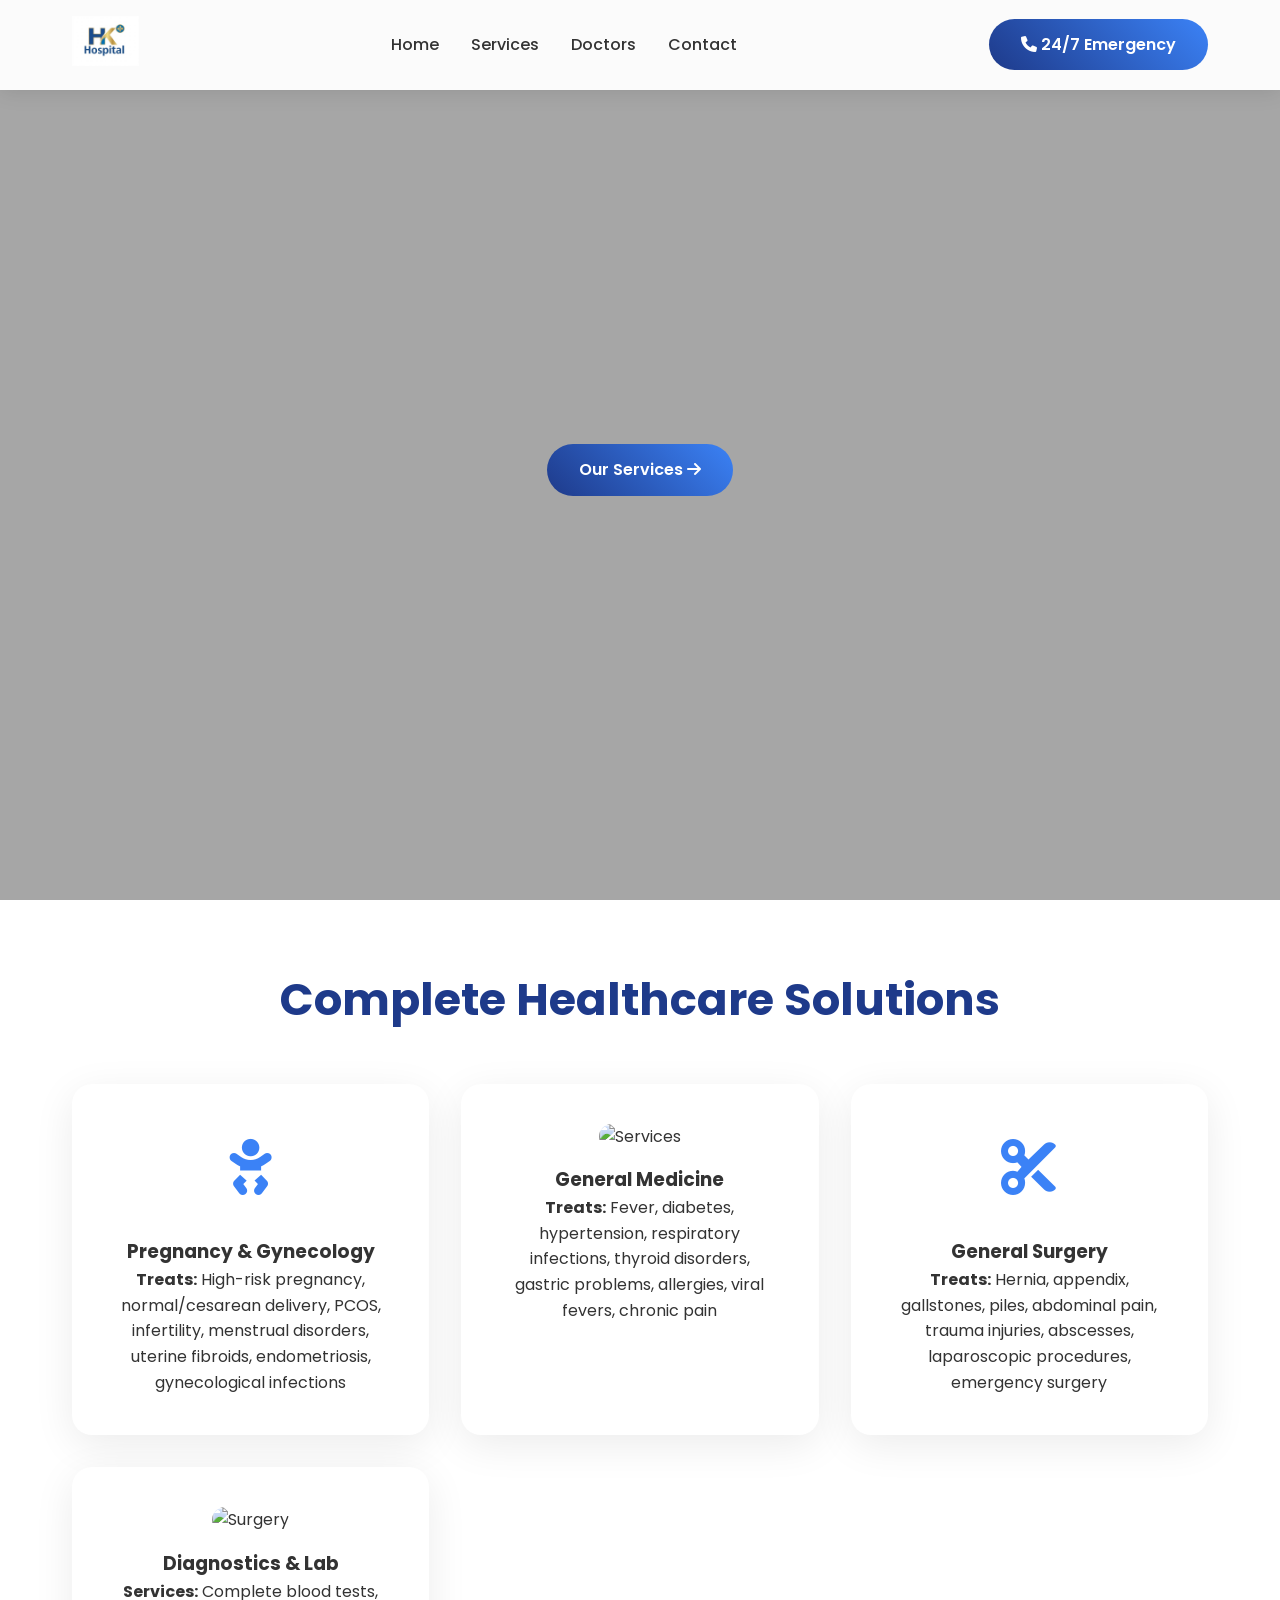
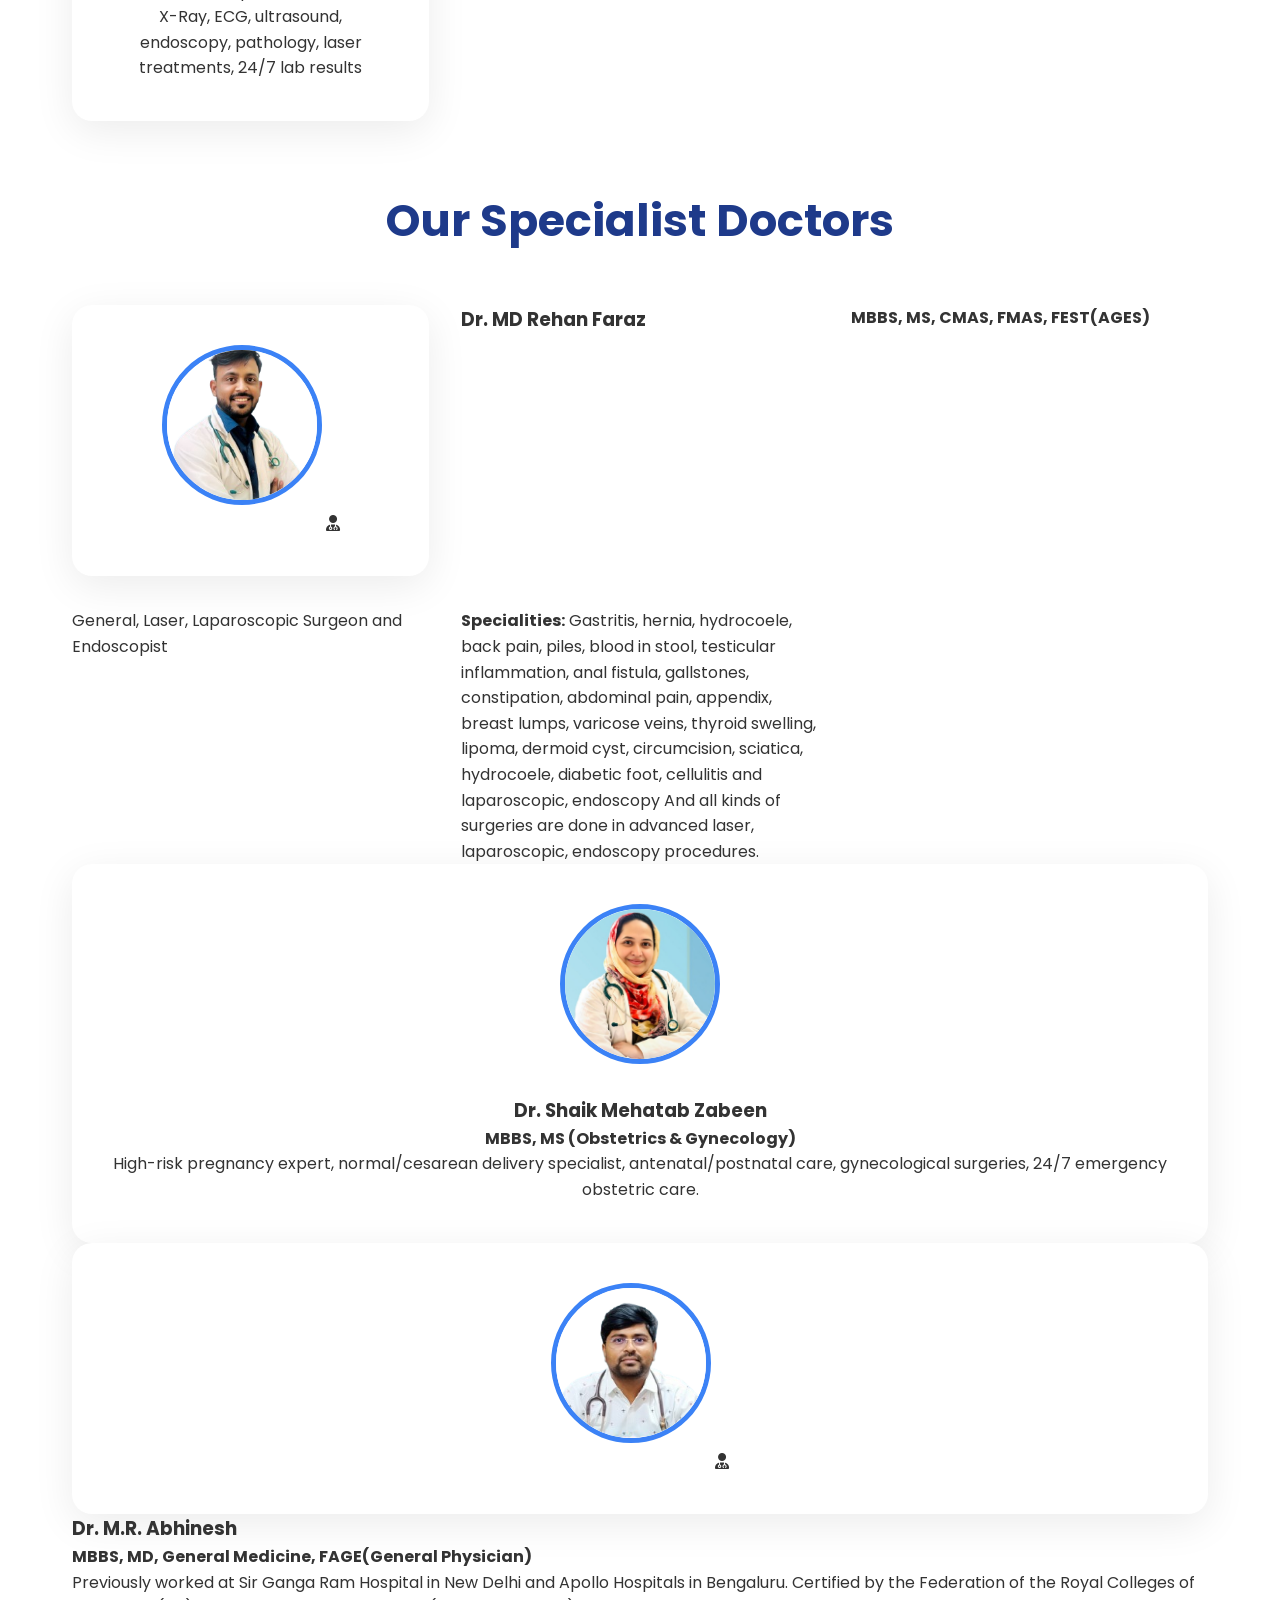
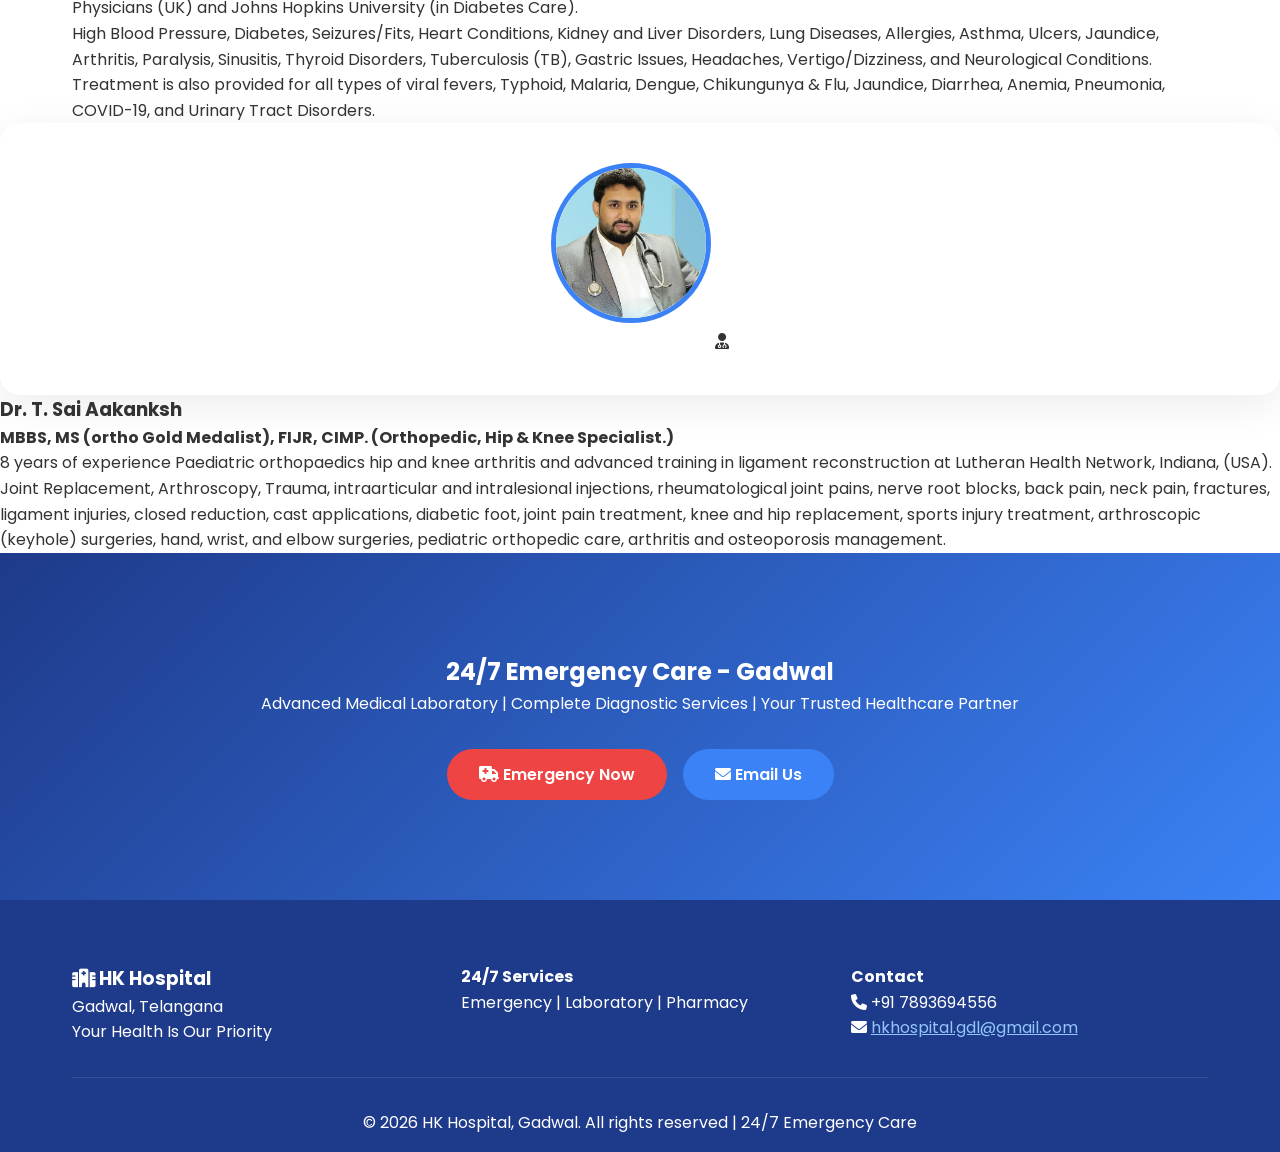
==== index.html @ 9d5db893 "Update index.html" ====
<!DOCTYPE html>
<html lang="en">
<head>
    <meta charset="UTF-8">
    <meta name="viewport" content="width=device-width, initial-scale=1.0">
    <title>HK Hospital - Gadwal | Your Health Is Our Priority</title>
    <link href="https://fonts.googleapis.com/css2?family=Poppins:wght@300;400;600;700&display=swap" rel="stylesheet">
    <link rel="stylesheet" href="https://cdnjs.cloudflare.com/ajax/libs/font-awesome/6.0.0/css/all.min.css">
    <style>
        * { margin: 0; padding: 0; box-sizing: border-box; }
        body { font-family: 'Poppins', sans-serif; line-height: 1.6; color: #333; overflow-x: hidden; }
        /* [Previous styles remain same - header, hero, services, etc.] */
        header { background: rgba(255,255,255,0.95); backdrop-filter: blur(10px); position: fixed; width: 100%; top: 0; z-index: 1000; box-shadow: 0 2px 20px rgba(0,0,0,0.1); }
        nav { max-width: 1200px; margin: 0 auto; padding: 1rem 2rem; display: flex; justify-content: space-between; align-items: center; }
        .logo img { height: 50px; }
        .nav-links { display: flex; list-style: none; gap: 2rem; }
        .nav-links a { text-decoration: none; color: #333; font-weight: 500; transition: color 0.3s; }
        .nav-links a:hover { color: #1e3a8a; }
        .cta-btn { background: linear-gradient(45deg, #1e3a8a, #3b82f6); color: white; padding: 0.8rem 2rem; border-radius: 50px; text-decoration: none; font-weight: 600; transition: all 0.3s; display: inline-block; }
        .cta-btn:hover { transform: translateY(-2px); box-shadow: 0 10px 30px rgba(30,58,138,0.4); }
        .hero {
    position: relative;
    min-height: 100vh;
    display: flex;
    align-items: center;
    justify-content: center;
    text-align: center;
    color: white;
    overflow: hidden;
    padding: 100px 20px 60px;
}
        .hero-video {
    position: absolute;
    inset: 0;
    width: 100%;
    height: 100%;
    object-fit: cover;
    z-index: 1;
}

.hero-overlay {
    position: absolute;
    inset: 0;
    background: rgba(0, 0, 0, 0.35);
    z-index: 2;
}

.hero-content {
    position: relative;
    z-index: 3;
}

        .hero-content h1 { font-size: clamp(3rem, 8vw, 5rem); font-weight: 700; margin-bottom: 1rem; }
        .hero-content p { font-size: clamp(1.1rem, 3vw, 1.6rem); margin-bottom: 2rem; max-width: 700px; }
        .container { max-width: 1200px; margin: 0 auto; padding: 0 2rem; }
        .section-title { text-align: center; font-size: 2.8rem; color: #1e3a8a; margin: 4rem 0 3rem; }
        .services-grid, .doctors-grid { display: grid; grid-template-columns: repeat(auto-fit, minmax(300px, 1fr)); gap: 2rem; }
        .service-card, .doctor-card { background: white; padding: 2.5rem; border-radius: 20px; box-shadow: 0 10px 40px rgba(0,0,0,0.08); transition: all 0.3s; text-align: center; }
        .service-card:hover, .doctor-card:hover { transform: translateY(-10px); box-shadow: 0 25px 60px rgba(0,0,0,0.15); }
        .service-icon { font-size: 3.5rem; color: #3b82f6; margin-bottom: 1.5rem; }
        .doctor-img { width: 160px; height: 160px; border-radius: 50%; object-fit: cover; margin: 0 auto 1.5rem; border: 5px solid #3b82f6; }
        .cta { background: linear-gradient(135deg, #1e3a8a, #3b82f6); color: white; padding: 100px 0; text-align: center; }
        footer { background: #1e3a8a; color: white; padding: 4rem 0 1rem; }
        .footer-grid { display: grid; grid-template-columns: repeat(auto-fit, minmax(250px, 1fr)); gap: 2rem; margin-bottom: 2rem; }
        @media (max-width: 768px) {     .nav-links {         display: none;     }      .hero {         min-height: 760px;         background-size: 100% auto;         background-position: top center;         align-items: flex-start;         padding: 70px 16px 40px;     }      .hero-content {         margin-top: 280px;     }      .hero-content h1 {         font-size: 2.2rem;         line-height: 1.15;         margin-bottom: 14px;     }      .hero-content p {         font-size: 0.95rem;         line-height: 1.6;         margin-bottom: 24px;     } }
    </style>
</head>
<body>
    <!-- Header -->
    <header>
        <nav>
            <div class="logo">
                <img src="hero-logo.jpg" alt="HK Hospital">
            </div>
            <ul class="nav-links">
                <li><a href="#home">Home</a></li>
                <li><a href="#services">Services</a></li>
                <li><a href="#doctors">Doctors</a></li>
                <li><a href="#contact">Contact</a></li>
            </ul>
            <a href="tel:+918886666888" class="cta-btn"><i class="fas fa-phone"></i> 24/7 Emergency</a>
        </nav>
    </header>

    <!-- Hero -->
<section id="home" class="hero">
    <video class="hero-video" autoplay muted loop playsinline id="heroVideo">
        <source src="hero-video.mp4" type="video/mp4">
    </video>

    <div class="hero-overlay"></div>

    <div class="hero-content">
        <a href="#services" class="cta-btn">Our Services <i class="fas fa-arrow-right"></i></a>
    </div>
</section>


    <!-- Services -->
    <section id="services" class="services">
        <div class="container">
            <h2 class="section-title">Complete Healthcare Solutions</h2>
            <div class="services-grid">
                <div class="service-card">
                    <div class="service-icon"><i class="fas fa-baby"></i></div>
                    <h3>Pregnancy & Gynecology</h3>
                    <p><strong>Treats:</strong> High-risk pregnancy, normal/cesarean delivery, PCOS, infertility, menstrual disorders, uterine fibroids, endometriosis, gynecological infections</p>
                </div>
                <div class="service-card">
                    <img src="HK-services.jpg" alt="Services" style="width:100%;height:200px;object-fit:cover;border-radius:15px;margin-bottom:1rem;">
                    <h3>General Medicine</h3>
                    <p><strong>Treats:</strong> Fever, diabetes, hypertension, respiratory infections, thyroid disorders, gastric problems, allergies, viral fevers, chronic pain</p>
                </div>
                <div class="service-card">
                    <div class="service-icon"><i class="fas fa-cut"></i></div>
                    <h3>General Surgery</h3>
                    <p><strong>Treats:</strong> Hernia, appendix, gallstones, piles, abdominal pain, trauma injuries, abscesses, laparoscopic procedures, emergency surgery</p>
                </div>
                <div class="service-card">
                    <img src="Hk-hospital-surgery.jpg" alt="Surgery" style="width:100%;height:200px;object-fit:cover;border-radius:15px;margin-bottom:1rem;">
                    <h3>Diagnostics & Lab</h3>
                    <p><strong>Services:</strong> Complete blood tests, X-Ray, ECG, ultrasound, endoscopy, pathology, laser treatments, 24/7 lab results</p>
                </div>
            </div>
        </div>
    </section>

    <!-- Doctors - FIXED 4 DOCTORS -->
    <section id="doctors" class="doctors">
        <div class="container">
            <h2 class="section-title">Our Specialist Doctors</h2>
            <div class="doctors-grid">
                <div class="doctor-card">
                    <img src="hero-rehan.jpg" alt="Dr. M.D. Rehan Faraz" class="doctor-img">
                        <i class="fas fa-user-md"></i>
                    </div>
                    <h3>Dr. MD Rehan Faraz</h3>
                    <p><strong>MBBS, MS, CMAS, FMAS, FEST(AGES)</strong></p>
                    <p>General, Laser, Laparoscopic Surgeon and Endoscopist</p>
                    <p><strong>Specialities:</strong> Gastritis, hernia, hydrocoele, back pain, piles, blood in stool, testicular inflammation, anal fistula, gallstones, constipation, abdominal pain, appendix, breast lumps, varicose veins, thyroid swelling, lipoma, dermoid cyst, circumcision, sciatica, hydrocoele, diabetic foot, cellulitis and laparoscopic, endoscopy And all kinds of surgeries are done in advanced laser, laparoscopic, endoscopy procedures.</p>
                </div>
                <div class="doctor-card">
                    <img src="hero-mahe.jpg" alt="Dr. Shaik Mehatab Zabeen" class="doctor-img">
                    <h3>Dr. Shaik Mehatab Zabeen</h3>
                    <p><strong>MBBS, MS (Obstetrics & Gynecology)</strong></p>
                    <p>High-risk pregnancy expert, normal/cesarean delivery specialist, antenatal/postnatal care, gynecological surgeries, 24/7 emergency obstetric care.</p>
                </div>
                <div class="doctor-card">
                    <img src="hero-abhi.jpg" alt="Dr. M.R. Abhinesh" class="doctor-img">
                        <i class="fas fa-user-md"></i>
                    </div>
                    <h3>Dr. M.R. Abhinesh</h3>
                    <p><strong>MBBS, MD, General Medicine, FAGE(General Physician)</strong></p>
                    <p>Previously worked at Sir Ganga Ram Hospital in New Delhi and Apollo Hospitals in Bengaluru. Certified by the Federation of the Royal Colleges of Physicians (UK) and Johns Hopkins University (in Diabetes Care).</p>
                    <p>High Blood Pressure, Diabetes, Seizures/Fits, Heart Conditions, Kidney and Liver Disorders, Lung Diseases, Allergies, Asthma, Ulcers, Jaundice, Arthritis, Paralysis, Sinusitis, Thyroid Disorders, Tuberculosis (TB), Gastric Issues, Headaches, Vertigo/Dizziness, and Neurological Conditions. Treatment is also provided for all types of viral fevers, Typhoid, Malaria, Dengue, Chikungunya & Flu, Jaundice, Diarrhea, Anemia, Pneumonia, COVID-19, and Urinary Tract Disorders.</p>
                </div>
                <div class="doctor-card">
                    <img src="hero-4thdoc.jpg" alt="Dr. T. Sai Aakanksh" class="doctor-img">
                        <i class="fas fa-user-md"></i>
                    </div>
                    <h3>Dr. T. Sai Aakanksh</h3>
                    <p><strong>MBBS, MS (ortho Gold Medalist), FIJR, CIMP. (Orthopedic, Hip & Knee Specialist.)</strong></p>
                    <p>8 years of experience Paediatric orthopaedics hip and knee arthritis and advanced training in ligament reconstruction at Lutheran Health Network, Indiana, (USA).</p>
                    <p>Joint Replacement, Arthroscopy, Trauma, intraarticular and intralesional injections, rheumatological joint pains, nerve root blocks, back pain, neck pain, fractures, ligament injuries, closed reduction, cast applications, diabetic foot, joint pain treatment, knee and hip replacement, sports injury treatment, arthroscopic (keyhole) surgeries, hand, wrist, and elbow surgeries, pediatric orthopedic care, arthritis and osteoporosis management.</p>
                </div>
            </div>
        </div>
    </section>

    <!-- CTA -->
    <section class="cta">
        <div class="container">
            <h2>24/7 Emergency Care - Gadwal</h2>
            <p>Advanced Medical Laboratory | Complete Diagnostic Services | Your Trusted Healthcare Partner</p>
            <div style="display:flex;gap:1rem;justify-content:center;flex-wrap:wrap;margin-top:2rem;">
                <a href="tel:+917893694556" class="cta-btn" style="background:#ef4444;"><i class="fas fa-ambulance"></i> Emergency Now</a>
                <a href="mailto:hkhospital.gdl@gmail.com" class="cta-btn" style="background:#3b82f6;"><i class="fas fa-envelope"></i> Email Us</a>
            </div>
        </section>

    <!-- Footer -->
    <footer>
        <div class="container">
            <div class="footer-grid">
                <div>
                    <h3><i class="fas fa-hospital"></i> HK Hospital</h3>
                    <p>Gadwal, Telangana<br>Your Health Is Our Priority</p>
                </div>
                <div>
                    <h4>24/7 Services</h4>
                    <p>Emergency | Laboratory | Pharmacy </p>
                </div>
                <div>
                    <h4>Contact</h4>
                    <p><i class="fas fa-phone"></i> +91 7893694556<br>
                    <i class="fas fa-envelope"></i> <a href="mailto:hkhospital.gdl@gmail.com" style="color:#93c5fd;">hkhospital.gdl@gmail.com</a></p>
                </div>
            </div>
            <div style="text-align:center;padding-top:2rem;border-top:1px solid rgba(255,255,255,0.1);">
                <p>&copy; 2026 HK Hospital, Gadwal. All rights reserved | 24/7 Emergency Care</p>
            </div>
        </div>
    </footer>
    
    <script>
    const heroVideo = document.getElementById('heroVideo');
    if (heroVideo) {
        heroVideo.playbackRate = 0.75;
    }
 </script>
    
    <script>
        document.querySelectorAll('a[href^="#"]').forEach(anchor => {
            anchor.addEventListener('click', function (e) {
                e.preventDefault();
                document.querySelector(this.getAttribute('href')).scrollIntoView({ behavior: 'smooth' });
            });
        });
    </script>
</body>
</html>
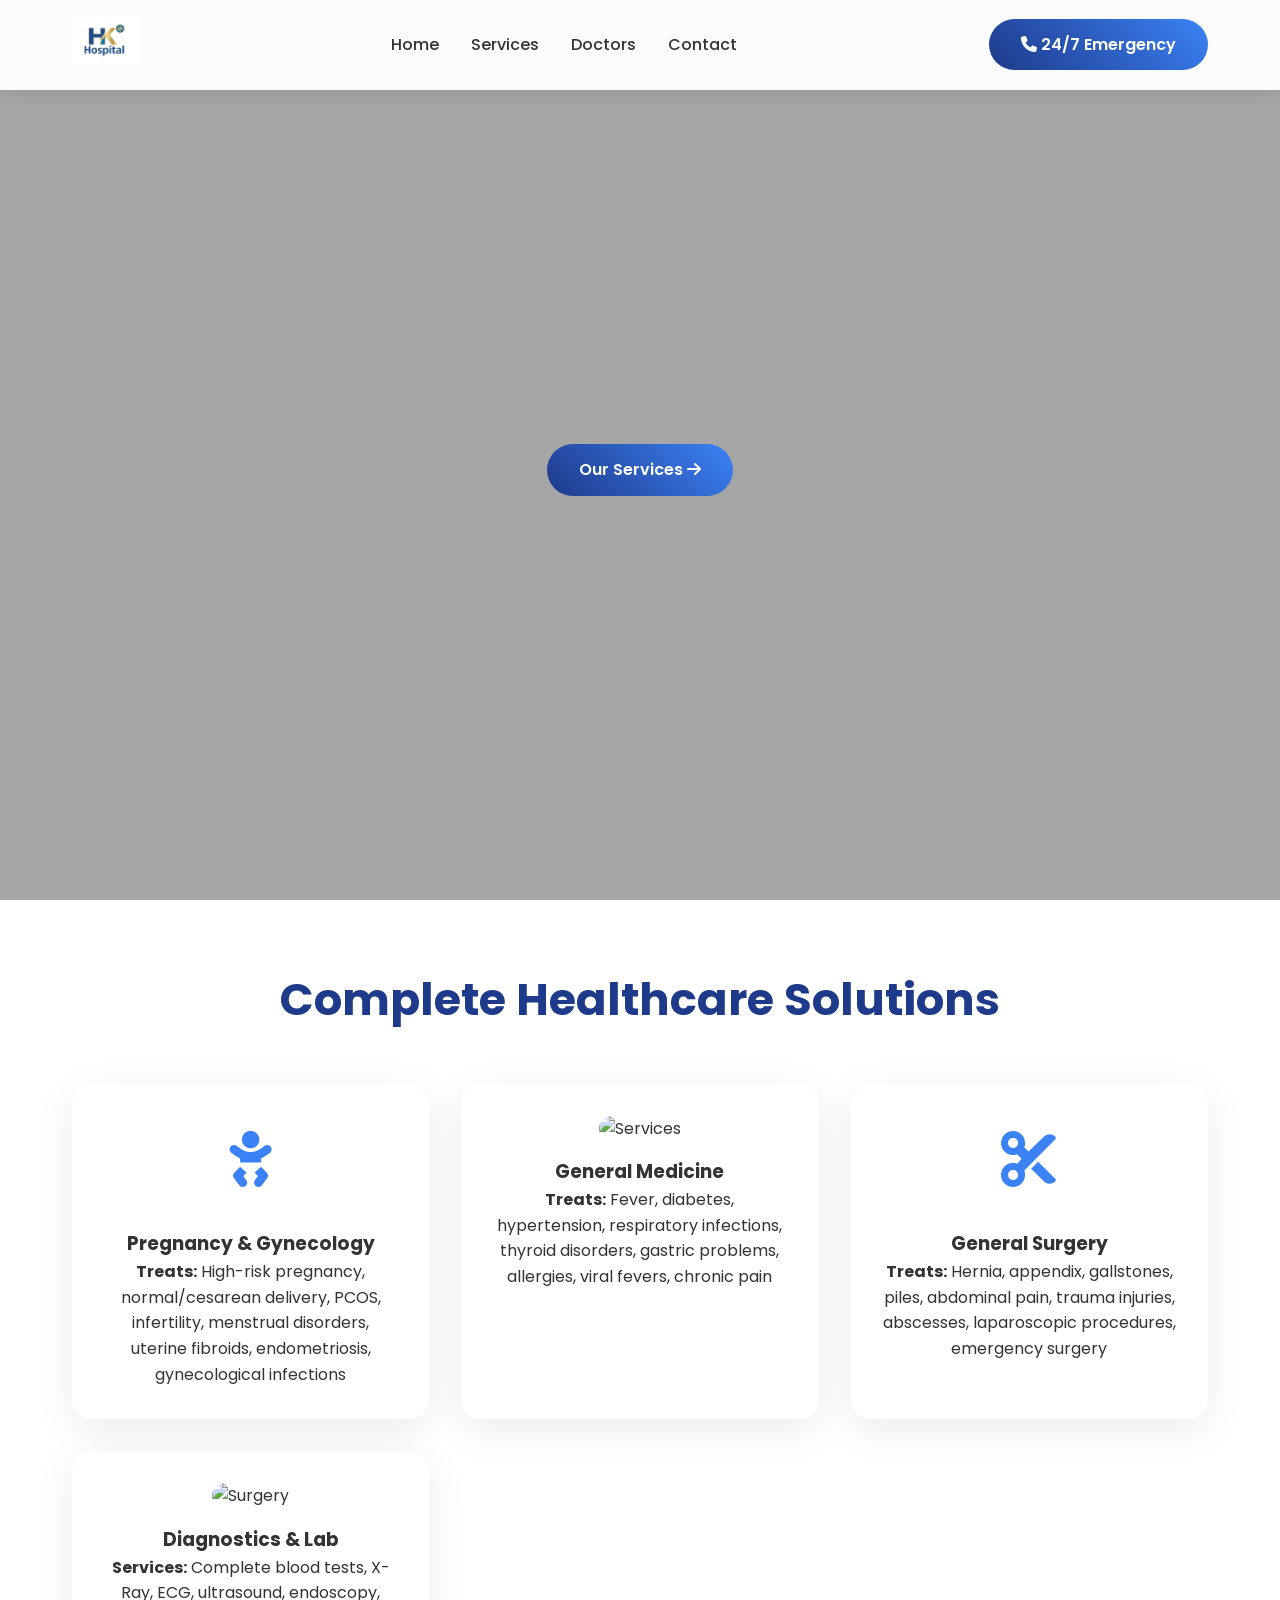
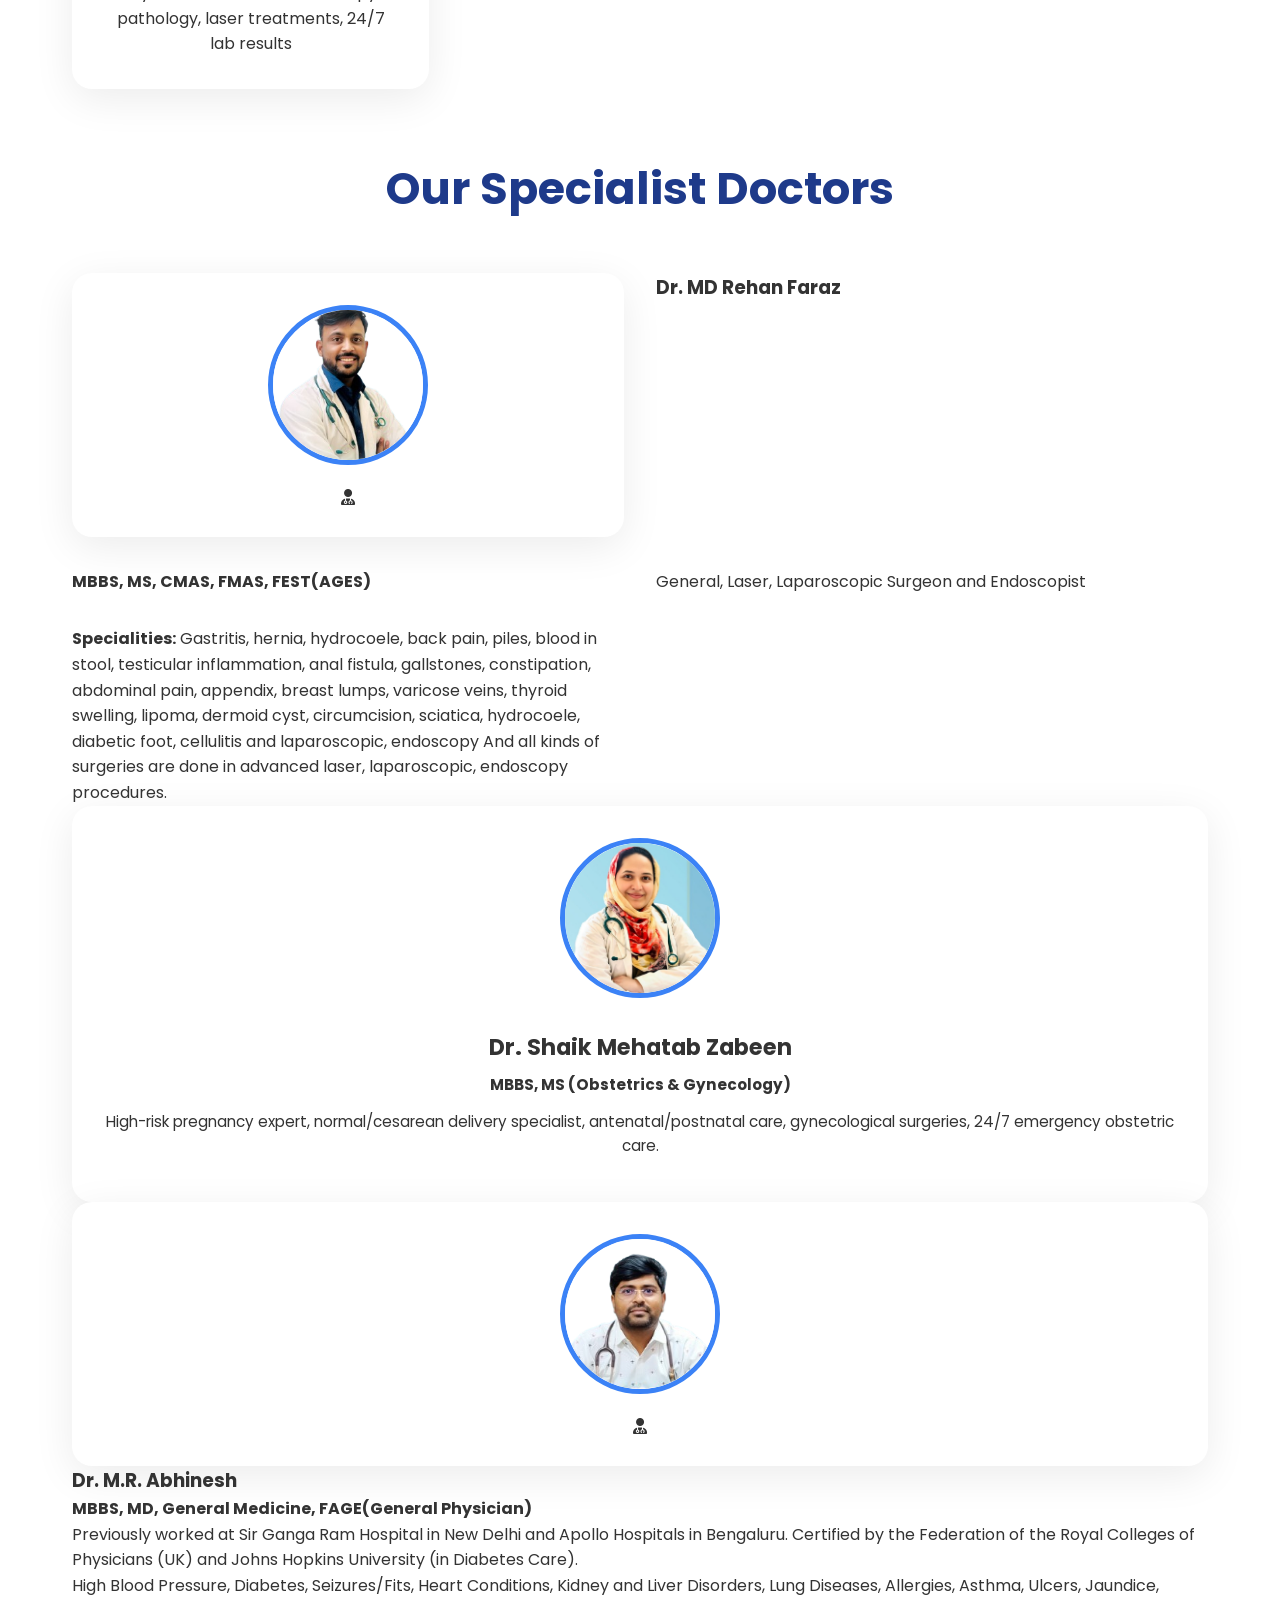
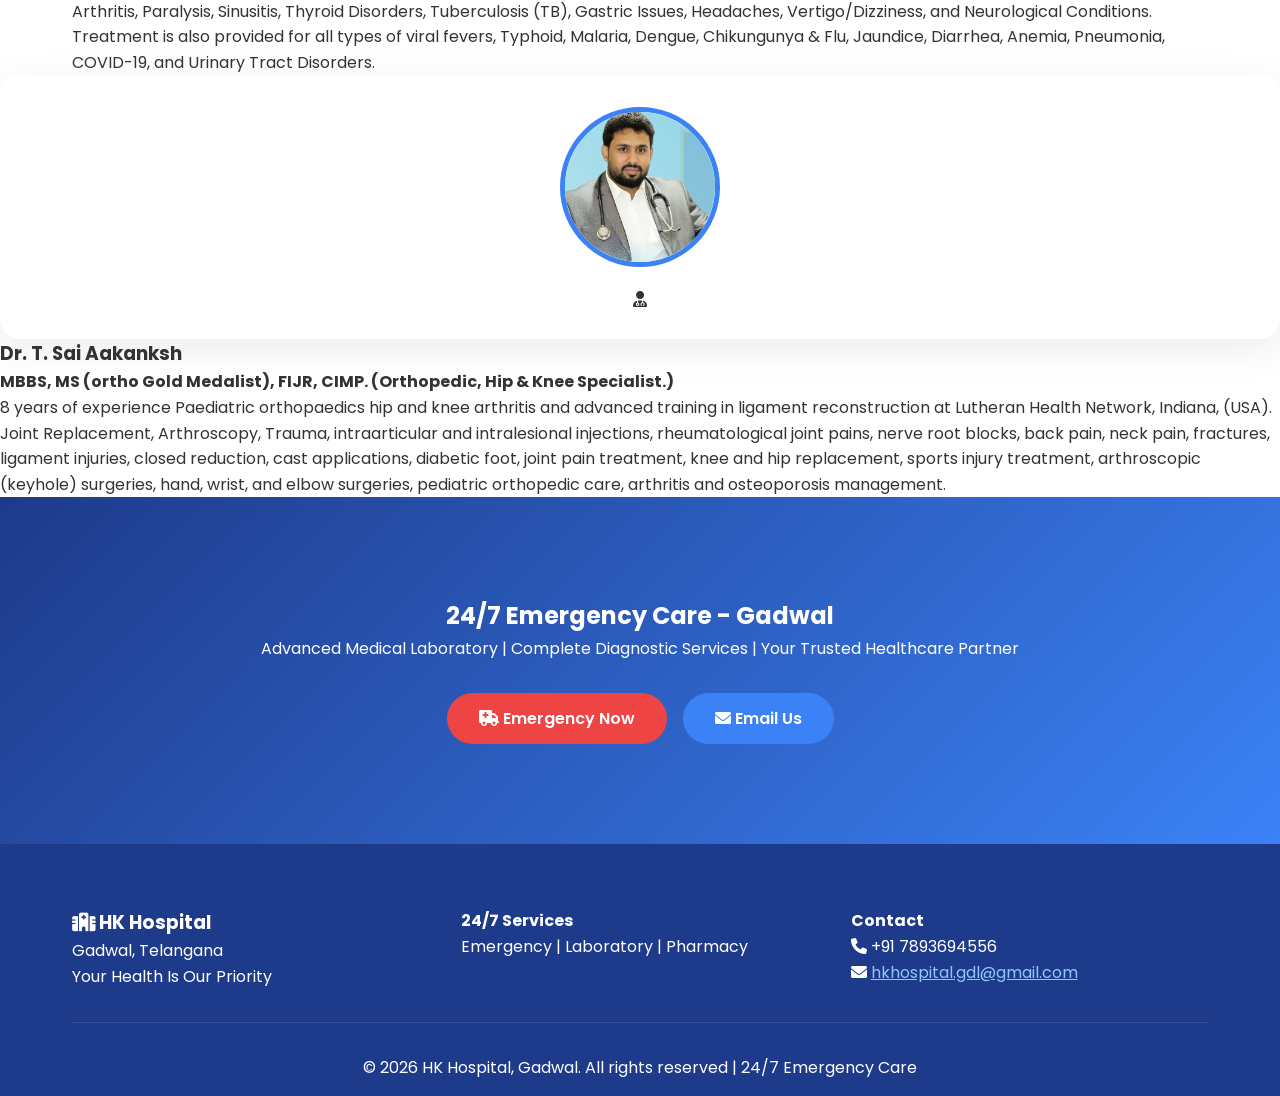
==== commit 0c08aa79: "Update index.html" ====
--- a/index.html
+++ b/index.html
@@ -54,15 +54,76 @@
         .hero-content p { font-size: clamp(1.1rem, 3vw, 1.6rem); margin-bottom: 2rem; max-width: 700px; }
         .container { max-width: 1200px; margin: 0 auto; padding: 0 2rem; }
         .section-title { text-align: center; font-size: 2.8rem; color: #1e3a8a; margin: 4rem 0 3rem; }
-        .services-grid, .doctors-grid { display: grid; grid-template-columns: repeat(auto-fit, minmax(300px, 1fr)); gap: 2rem; }
-        .service-card, .doctor-card { background: white; padding: 2.5rem; border-radius: 20px; box-shadow: 0 10px 40px rgba(0,0,0,0.08); transition: all 0.3s; text-align: center; }
+        .services-grid {
+    display: grid;
+    grid-template-columns: repeat(auto-fit, minmax(300px, 1fr));
+    gap: 2rem;
+}
+
+.doctors-grid {
+    display: grid;
+    grid-template-columns: repeat(2, minmax(280px, 1fr));
+    gap: 2rem;
+    align-items: stretch;
+}
+        .service-card, .doctor-card {     background: white;     padding: 2rem;     border-radius: 20px;     box-shadow: 0 10px 40px rgba(0,0,0,0.08);     transition: all 0.3s;     text-align: center; }  .doctor-card {     display: flex;     flex-direction: column;     justify-content: flex-start;     align-items: center; }  .doctor-card h3 {     margin-top: 0.5rem;     margin-bottom: 0.5rem;     font-size: 1.4rem; }  .doctor-card p {     width: 100%;     text-align: center;     font-size: 0.95rem;     line-height: 1.6;     margin-bottom: 0.75rem;     word-break: break-word; }
         .service-card:hover, .doctor-card:hover { transform: translateY(-10px); box-shadow: 0 25px 60px rgba(0,0,0,0.15); }
         .service-icon { font-size: 3.5rem; color: #3b82f6; margin-bottom: 1.5rem; }
         .doctor-img { width: 160px; height: 160px; border-radius: 50%; object-fit: cover; margin: 0 auto 1.5rem; border: 5px solid #3b82f6; }
         .cta { background: linear-gradient(135deg, #1e3a8a, #3b82f6); color: white; padding: 100px 0; text-align: center; }
         footer { background: #1e3a8a; color: white; padding: 4rem 0 1rem; }
         .footer-grid { display: grid; grid-template-columns: repeat(auto-fit, minmax(250px, 1fr)); gap: 2rem; margin-bottom: 2rem; }
-        @media (max-width: 768px) {     .nav-links {         display: none;     }      .hero {         min-height: 760px;         background-size: 100% auto;         background-position: top center;         align-items: flex-start;         padding: 70px 16px 40px;     }      .hero-content {         margin-top: 280px;     }      .hero-content h1 {         font-size: 2.2rem;         line-height: 1.15;         margin-bottom: 14px;     }      .hero-content p {         font-size: 0.95rem;         line-height: 1.6;         margin-bottom: 24px;     } }
+    @media (max-width: 768px) {
+    .nav-links {
+        display: none;
+    }
+
+    .hero {
+        min-height: 80vh;
+        padding: 80px 16px 40px;
+        align-items: center;
+    }
+
+    .hero-content {
+        margin-top: 0;
+    }
+
+    .hero-content h1 {
+        font-size: 2.2rem;
+        line-height: 1.15;
+        margin-bottom: 14px;
+    }
+
+    .hero-content p {
+        font-size: 0.95rem;
+        line-height: 1.6;
+        margin-bottom: 24px;
+    }
+
+    .doctors-grid {
+        grid-template-columns: 1fr;
+    gap: 1.5rem;
+    }
+
+    .doctor-card {
+         padding: 1.5rem 1rem;
+    }
+
+    .doctor-img {
+        width: 110px;
+    height: 110px;
+    margin: 0 auto 1rem;
+    }
+
+    .doctor-card h3 {
+        font-size: 1.2rem;
+    }
+
+    .doctor-card p {
+        font-size: 0.9rem;
+    line-height: 1.5;
+    }
+}
     </style>
 </head>
 <body>
@@ -205,7 +266,7 @@
     <script>
     const heroVideo = document.getElementById('heroVideo');
     if (heroVideo) {
-        heroVideo.playbackRate = 0.75;
+        heroVideo.playbackRate = 0.50;
     }
  </script>
     
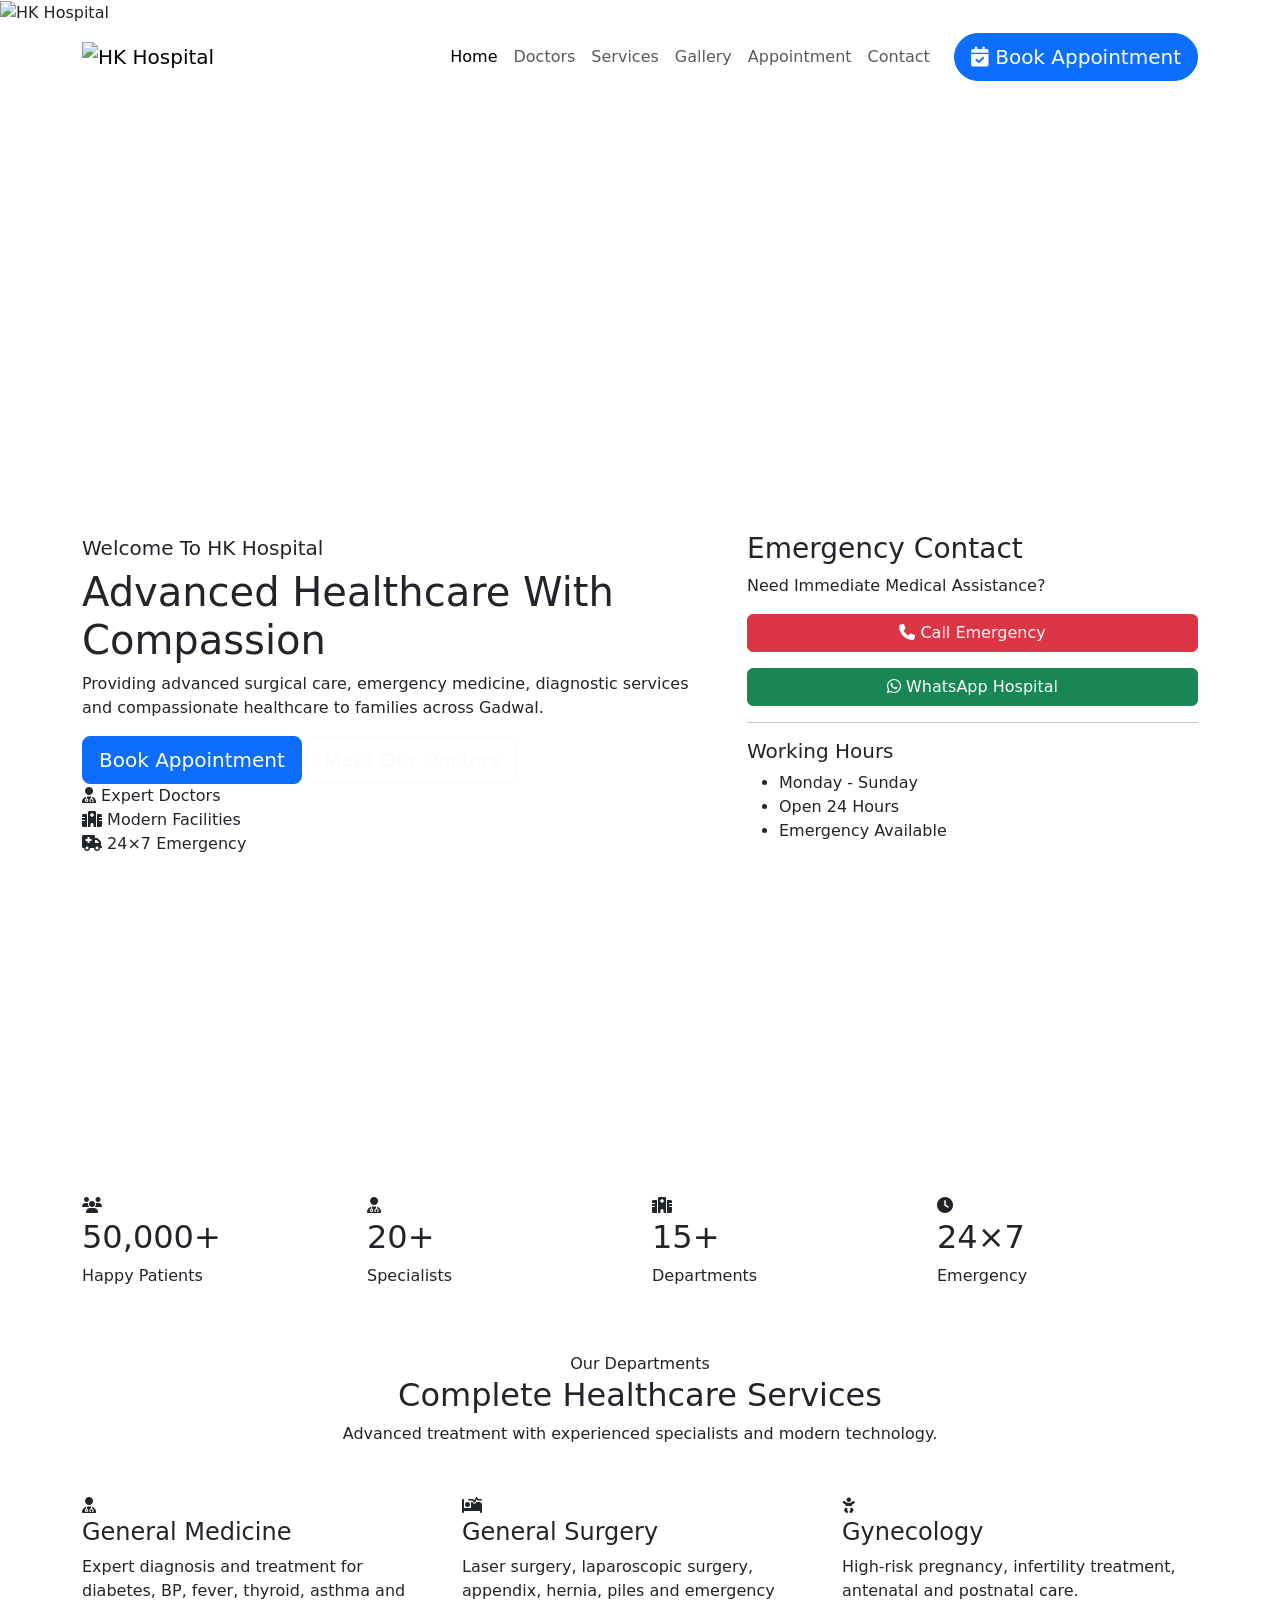
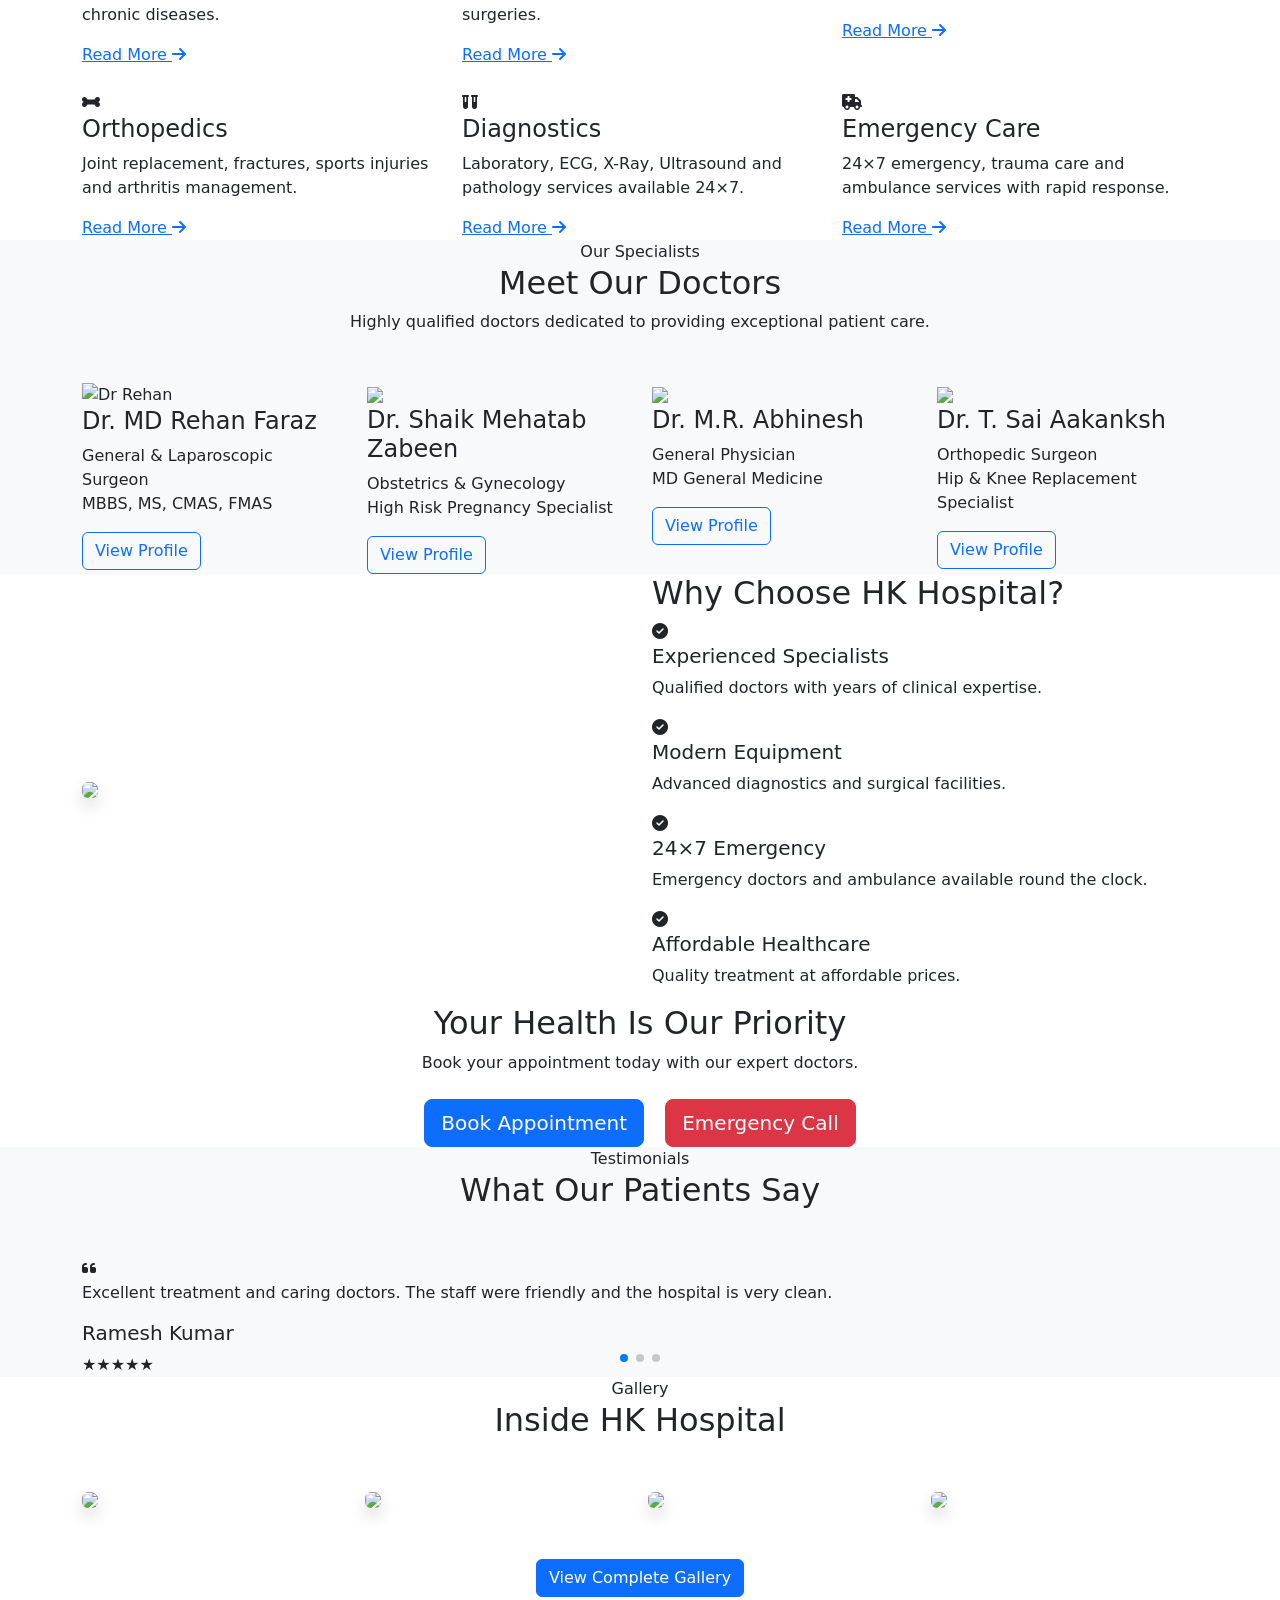
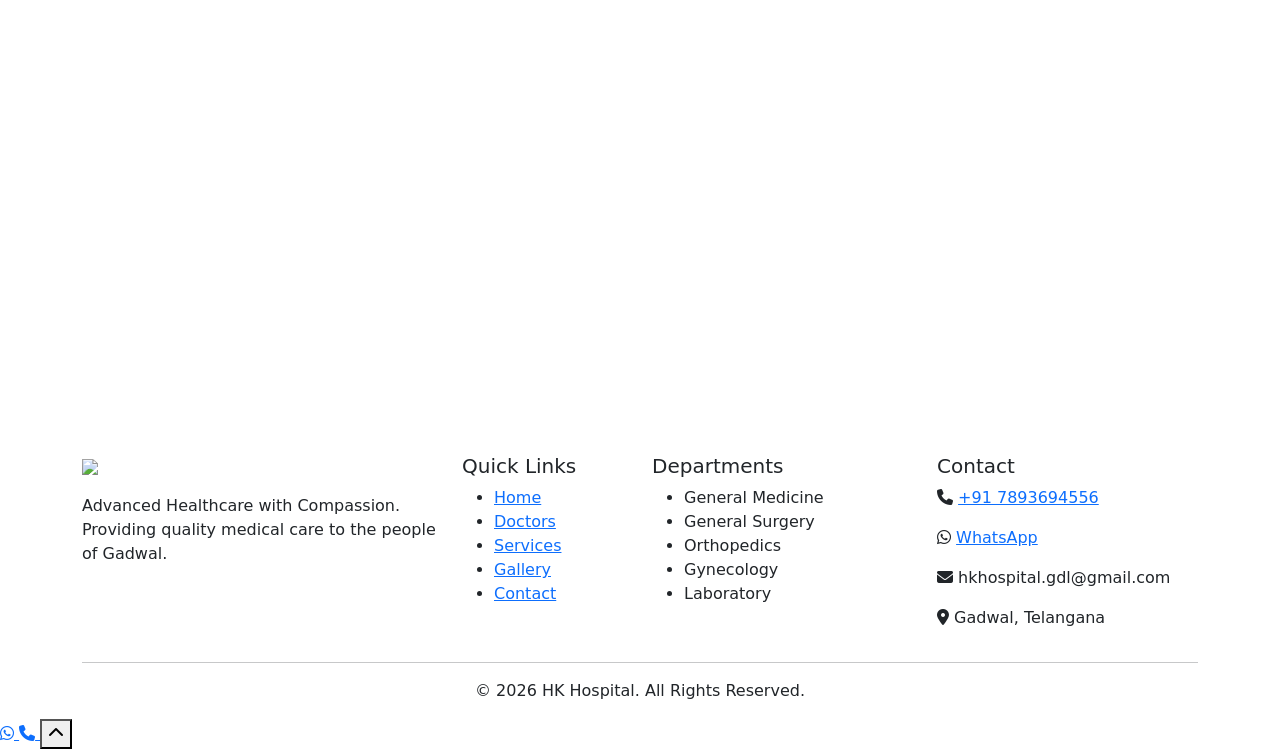
==== commit f43d82e8: "Update index.html" ====
--- a/index.html
+++ b/index.html
@@ -1,282 +1,1130 @@
 <!DOCTYPE html>
 <html lang="en">
+
 <head>
     <meta charset="UTF-8">
     <meta name="viewport" content="width=device-width, initial-scale=1.0">
-    <title>HK Hospital - Gadwal | Your Health Is Our Priority</title>
-    <link href="https://fonts.googleapis.com/css2?family=Poppins:wght@300;400;600;700&display=swap" rel="stylesheet">
-    <link rel="stylesheet" href="https://cdnjs.cloudflare.com/ajax/libs/font-awesome/6.0.0/css/all.min.css">
-    <style>
-        * { margin: 0; padding: 0; box-sizing: border-box; }
-        body { font-family: 'Poppins', sans-serif; line-height: 1.6; color: #333; overflow-x: hidden; }
-        /* [Previous styles remain same - header, hero, services, etc.] */
-        header { background: rgba(255,255,255,0.95); backdrop-filter: blur(10px); position: fixed; width: 100%; top: 0; z-index: 1000; box-shadow: 0 2px 20px rgba(0,0,0,0.1); }
-        nav { max-width: 1200px; margin: 0 auto; padding: 1rem 2rem; display: flex; justify-content: space-between; align-items: center; }
-        .logo img { height: 50px; }
-        .nav-links { display: flex; list-style: none; gap: 2rem; }
-        .nav-links a { text-decoration: none; color: #333; font-weight: 500; transition: color 0.3s; }
-        .nav-links a:hover { color: #1e3a8a; }
-        .cta-btn { background: linear-gradient(45deg, #1e3a8a, #3b82f6); color: white; padding: 0.8rem 2rem; border-radius: 50px; text-decoration: none; font-weight: 600; transition: all 0.3s; display: inline-block; }
-        .cta-btn:hover { transform: translateY(-2px); box-shadow: 0 10px 30px rgba(30,58,138,0.4); }
-        .hero {
-    position: relative;
-    min-height: 100vh;
-    display: flex;
-    align-items: center;
-    justify-content: center;
-    text-align: center;
-    color: white;
-    overflow: hidden;
-    padding: 100px 20px 60px;
-}
-        .hero-video {
-    position: absolute;
-    inset: 0;
-    width: 100%;
-    height: 100%;
-    object-fit: cover;
-    z-index: 1;
-}
-
-.hero-overlay {
-    position: absolute;
-    inset: 0;
-    background: rgba(0, 0, 0, 0.35);
-    z-index: 2;
-}
-
-.hero-content {
-    position: relative;
-    z-index: 3;
-}
-
-        .hero-content h1 { font-size: clamp(3rem, 8vw, 5rem); font-weight: 700; margin-bottom: 1rem; }
-        .hero-content p { font-size: clamp(1.1rem, 3vw, 1.6rem); margin-bottom: 2rem; max-width: 700px; }
-        .container { max-width: 1200px; margin: 0 auto; padding: 0 2rem; }
-        .section-title { text-align: center; font-size: 2.8rem; color: #1e3a8a; margin: 4rem 0 3rem; }
-        .services-grid {
-    display: grid;
-    grid-template-columns: repeat(auto-fit, minmax(300px, 1fr));
-    gap: 2rem;
-}
-
-.doctors-grid {
-    display: grid;
-    grid-template-columns: repeat(2, minmax(280px, 1fr));
-    gap: 2rem;
-    align-items: stretch;
-}
-        .service-card, .doctor-card {     background: white;     padding: 2rem;     border-radius: 20px;     box-shadow: 0 10px 40px rgba(0,0,0,0.08);     transition: all 0.3s;     text-align: center; }  .doctor-card {     display: flex;     flex-direction: column;     justify-content: flex-start;     align-items: center; }  .doctor-card h3 {     margin-top: 0.5rem;     margin-bottom: 0.5rem;     font-size: 1.4rem; }  .doctor-card p {     width: 100%;     text-align: center;     font-size: 0.95rem;     line-height: 1.6;     margin-bottom: 0.75rem;     word-break: break-word; }
-        .service-card:hover, .doctor-card:hover { transform: translateY(-10px); box-shadow: 0 25px 60px rgba(0,0,0,0.15); }
-        .service-icon { font-size: 3.5rem; color: #3b82f6; margin-bottom: 1.5rem; }
-        .doctor-img { width: 160px; height: 160px; border-radius: 50%; object-fit: cover; margin: 0 auto 1.5rem; border: 5px solid #3b82f6; }
-        .cta { background: linear-gradient(135deg, #1e3a8a, #3b82f6); color: white; padding: 100px 0; text-align: center; }
-        footer { background: #1e3a8a; color: white; padding: 4rem 0 1rem; }
-        .footer-grid { display: grid; grid-template-columns: repeat(auto-fit, minmax(250px, 1fr)); gap: 2rem; margin-bottom: 2rem; }
-    @media (max-width: 768px) {
-    .nav-links {
-        display: none;
-    }
-
-    .hero {
-        min-height: 80vh;
-        padding: 80px 16px 40px;
-        align-items: center;
-    }
-
-    .hero-content {
-        margin-top: 0;
-    }
-
-    .hero-content h1 {
-        font-size: 2.2rem;
-        line-height: 1.15;
-        margin-bottom: 14px;
-    }
-
-    .hero-content p {
-        font-size: 0.95rem;
-        line-height: 1.6;
-        margin-bottom: 24px;
-    }
-
-    .doctors-grid {
-        grid-template-columns: 1fr;
-    gap: 1.5rem;
-    }
-
-    .doctor-card {
-         padding: 1.5rem 1rem;
-    }
-
-    .doctor-img {
-        width: 110px;
-    height: 110px;
-    margin: 0 auto 1rem;
-    }
-
-    .doctor-card h3 {
-        font-size: 1.2rem;
-    }
-
-    .doctor-card p {
-        font-size: 0.9rem;
-    line-height: 1.5;
-    }
-}
-    </style>
+
+    <title>HK Hospital | Your Health Is Our Priority</title>
+
+    <meta name="description"
+        content="HK Hospital Gadwal provides General Medicine, Surgery, Orthopedics, Gynecology, Diagnostics and 24x7 Emergency Care.">
+
+    <!-- Google Fonts -->
+    <link
+        href="https://fonts.googleapis.com/css2?family=Poppins:wght@300;400;500;600;700;800&display=swap"
+        rel="stylesheet">
+
+    <!-- Bootstrap -->
+    <link href="https://cdn.jsdelivr.net/npm/bootstrap@5.3.3/dist/css/bootstrap.min.css" rel="stylesheet">
+
+    <!-- Font Awesome -->
+    <link rel="stylesheet"
+        href="https://cdnjs.cloudflare.com/ajax/libs/font-awesome/6.5.2/css/all.min.css">
+
+    <!-- AOS Animation -->
+    <link rel="stylesheet"
+        href="https://unpkg.com/aos@2.3.4/dist/aos.css">
+
+    <!-- Swiper -->
+    <link rel="stylesheet"
+        href="https://cdn.jsdelivr.net/npm/swiper@11/swiper-bundle.min.css">
+
+    <!-- Custom CSS -->
+    <link rel="stylesheet" href="css/style.css">
+
 </head>
+
 <body>
-    <!-- Header -->
-    <header>
-        <nav>
-            <div class="logo">
-                <img src="hero-logo.jpg" alt="HK Hospital">
-            </div>
-            <ul class="nav-links">
-                <li><a href="#home">Home</a></li>
-                <li><a href="#services">Services</a></li>
-                <li><a href="#doctors">Doctors</a></li>
-                <li><a href="#contact">Contact</a></li>
-            </ul>
-            <a href="tel:+918886666888" class="cta-btn"><i class="fas fa-phone"></i> 24/7 Emergency</a>
-        </nav>
-    </header>
-
-    <!-- Hero -->
-<section id="home" class="hero">
-    <video class="hero-video" autoplay muted loop playsinline id="heroVideo">
-        <source src="hero-video.mp4" type="video/mp4">
-    </video>
-
-    <div class="hero-overlay"></div>
-
-    <div class="hero-content">
-        <a href="#services" class="cta-btn">Our Services <i class="fas fa-arrow-right"></i></a>
+
+<!--==============================
+        PRELOADER
+================================-->
+
+<div id="preloader">
+
+    <div class="loader">
+
+        <img src="images/logo.png" alt="HK Hospital">
+
+        <span></span>
+
     </div>
+
+</div>
+
+<!--==============================
+      SCROLL PROGRESS
+================================-->
+
+<div id="progressBar"></div>
+
+<!--==============================
+      HEADER
+================================-->
+
+<header class="header">
+
+<nav class="navbar navbar-expand-lg">
+
+<div class="container">
+
+<a class="navbar-brand" href="index.html">
+
+<img src="images/logo.png" alt="HK Hospital">
+
+</a>
+
+<button class="navbar-toggler"
+type="button"
+data-bs-toggle="collapse"
+data-bs-target="#navbar">
+
+<i class="fas fa-bars"></i>
+
+</button>
+
+<div class="collapse navbar-collapse justify-content-end"
+id="navbar">
+
+<ul class="navbar-nav align-items-lg-center">
+
+<li class="nav-item">
+
+<a class="nav-link active"
+href="index.html">
+
+Home
+
+</a>
+
+</li>
+
+<li class="nav-item">
+
+<a class="nav-link"
+href="doctors.html">
+
+Doctors
+
+</a>
+
+</li>
+
+<li class="nav-item">
+
+<a class="nav-link"
+href="services.html">
+
+Services
+
+</a>
+
+</li>
+
+<li class="nav-item">
+
+<a class="nav-link"
+href="gallery.html">
+
+Gallery
+
+</a>
+
+</li>
+
+<li class="nav-item">
+
+<a class="nav-link"
+href="appointment.html">
+
+Appointment
+
+</a>
+
+</li>
+
+<li class="nav-item">
+
+<a class="nav-link"
+href="contact.html">
+
+Contact
+
+</a>
+
+</li>
+
+<li class="nav-item ms-lg-3">
+
+<a href="appointment.html"
+class="btn btn-primary btn-lg rounded-pill">
+
+<i class="fa-solid fa-calendar-check"></i>
+
+Book Appointment
+
+</a>
+
+</li>
+
+</ul>
+
+</div>
+
+</div>
+
+</nav>
+
+</header>
+
+<!--==============================
+          HERO
+================================-->
+
+<section class="hero">
+
+<video autoplay
+muted
+loop
+playsinline
+class="hero-video">
+
+<source src="videos/hospital.mp4"
+type="video/mp4">
+
+</video>
+
+<div class="hero-overlay"></div>
+
+<div class="container">
+
+<div class="row align-items-center min-vh-100">
+
+<div class="col-lg-7">
+
+<div class="hero-content"
+data-aos="fade-right">
+
+<h5>
+
+Welcome To HK Hospital
+
+</h5>
+
+<h1>
+
+Advanced Healthcare
+
+<span>
+
+With Compassion
+
+</span>
+
+</h1>
+
+<p>
+
+Providing advanced surgical care, emergency medicine,
+diagnostic services and compassionate healthcare
+to families across Gadwal.
+
+</p>
+
+<div class="hero-buttons">
+
+<a href="appointment.html"
+class="btn btn-primary btn-lg">
+
+Book Appointment
+
+</a>
+
+<a href="doctors.html"
+class="btn btn-outline-light btn-lg">
+
+Meet Our Doctors
+
+</a>
+
+</div>
+
+<div class="hero-features">
+
+<div>
+
+<i class="fas fa-user-md"></i>
+
+<span>
+
+Expert Doctors
+
+</span>
+
+</div>
+
+<div>
+
+<i class="fas fa-hospital"></i>
+
+<span>
+
+Modern Facilities
+
+</span>
+
+</div>
+
+<div>
+
+<i class="fas fa-ambulance"></i>
+
+<span>
+
+24×7 Emergency
+
+</span>
+
+</div>
+
+</div>
+
+</div>
+
+</div>
+
+<div class="col-lg-5">
+
+<div class="appointment-card"
+data-aos="fade-left">
+
+<h3>
+
+Emergency Contact
+
+</h3>
+
+<p>
+
+Need Immediate Medical Assistance?
+
+</p>
+
+<a href="tel:+917893694556"
+class="btn btn-danger w-100">
+
+<i class="fa-solid fa-phone"></i>
+
+Call Emergency
+
+</a>
+
+<a href="https://wa.me/917893694556"
+target="_blank"
+class="btn btn-success mt-3 w-100">
+
+<i class="fab fa-whatsapp"></i>
+
+WhatsApp Hospital
+
+</a>
+
+<hr>
+
+<h5>
+
+Working Hours
+
+</h5>
+
+<ul>
+
+<li>Monday - Sunday</li>
+
+<li>Open 24 Hours</li>
+
+<li>Emergency Available</li>
+
+</ul>
+
+</div>
+
+</div>
+
+</div>
+
+</div>
+
 </section>
 
-
-    <!-- Services -->
-    <section id="services" class="services">
-        <div class="container">
-            <h2 class="section-title">Complete Healthcare Solutions</h2>
-            <div class="services-grid">
+<!--==============================
+      HOSPITAL HIGHLIGHTS
+================================-->
+
+<section class="highlights py-5">
+
+<div class="container">
+
+<div class="row g-4">
+
+<div class="col-lg-3 col-md-6">
+
+<div class="highlight-box">
+
+<i class="fas fa-users"></i>
+
+<h2>
+
+50,000+
+
+</h2>
+
+<p>
+
+Happy Patients
+
+</p>
+
+</div>
+
+</div>
+
+<div class="col-lg-3 col-md-6">
+
+<div class="highlight-box">
+
+<i class="fas fa-user-doctor"></i>
+
+<h2>
+
+20+
+
+</h2>
+
+<p>
+
+Specialists
+
+</p>
+
+</div>
+
+</div>
+
+<div class="col-lg-3 col-md-6">
+
+<div class="highlight-box">
+
+<i class="fas fa-hospital"></i>
+
+<h2>
+
+15+
+
+</h2>
+
+<p>
+
+Departments
+
+</p>
+
+</div>
+
+</div>
+
+<div class="col-lg-3 col-md-6">
+
+<div class="highlight-box">
+
+<i class="fas fa-clock"></i>
+
+<h2>
+
+24×7
+
+</h2>
+
+<p>
+
+Emergency
+
+</p>
+
+</div>
+
+</div>
+
+</div>
+
+</div>
+
+</section>
+
+<!-- ========================================= -->
+<!-- FEATURED SERVICES -->
+<!-- ========================================= -->
+<section class="services section-padding" id="services">
+
+    <div class="container">
+
+        <div class="section-title text-center mb-5" data-aos="fade-up">
+            <span class="subtitle">Our Departments</span>
+            <h2>Complete Healthcare Services</h2>
+            <p>Advanced treatment with experienced specialists and modern technology.</p>
+        </div>
+
+        <div class="row g-4">
+
+            <div class="col-lg-4 col-md-6">
                 <div class="service-card">
-                    <div class="service-icon"><i class="fas fa-baby"></i></div>
-                    <h3>Pregnancy & Gynecology</h3>
-                    <p><strong>Treats:</strong> High-risk pregnancy, normal/cesarean delivery, PCOS, infertility, menstrual disorders, uterine fibroids, endometriosis, gynecological infections</p>
-                </div>
-                <div class="service-card">
-                    <img src="HK-services.jpg" alt="Services" style="width:100%;height:200px;object-fit:cover;border-radius:15px;margin-bottom:1rem;">
-                    <h3>General Medicine</h3>
-                    <p><strong>Treats:</strong> Fever, diabetes, hypertension, respiratory infections, thyroid disorders, gastric problems, allergies, viral fevers, chronic pain</p>
-                </div>
-                <div class="service-card">
-                    <div class="service-icon"><i class="fas fa-cut"></i></div>
-                    <h3>General Surgery</h3>
-                    <p><strong>Treats:</strong> Hernia, appendix, gallstones, piles, abdominal pain, trauma injuries, abscesses, laparoscopic procedures, emergency surgery</p>
-                </div>
-                <div class="service-card">
-                    <img src="Hk-hospital-surgery.jpg" alt="Surgery" style="width:100%;height:200px;object-fit:cover;border-radius:15px;margin-bottom:1rem;">
-                    <h3>Diagnostics & Lab</h3>
-                    <p><strong>Services:</strong> Complete blood tests, X-Ray, ECG, ultrasound, endoscopy, pathology, laser treatments, 24/7 lab results</p>
+                    <i class="fas fa-user-md"></i>
+                    <h4>General Medicine</h4>
+                    <p>Expert diagnosis and treatment for diabetes, BP, fever, thyroid, asthma and chronic diseases.</p>
+                    <a href="services.html">Read More <i class="fas fa-arrow-right"></i></a>
                 </div>
             </div>
-        </div>
-    </section>
-
-    <!-- Doctors - FIXED 4 DOCTORS -->
-    <section id="doctors" class="doctors">
-        <div class="container">
-            <h2 class="section-title">Our Specialist Doctors</h2>
-            <div class="doctors-grid">
-                <div class="doctor-card">
-                    <img src="hero-rehan.jpg" alt="Dr. M.D. Rehan Faraz" class="doctor-img">
-                        <i class="fas fa-user-md"></i>
-                    </div>
-                    <h3>Dr. MD Rehan Faraz</h3>
-                    <p><strong>MBBS, MS, CMAS, FMAS, FEST(AGES)</strong></p>
-                    <p>General, Laser, Laparoscopic Surgeon and Endoscopist</p>
-                    <p><strong>Specialities:</strong> Gastritis, hernia, hydrocoele, back pain, piles, blood in stool, testicular inflammation, anal fistula, gallstones, constipation, abdominal pain, appendix, breast lumps, varicose veins, thyroid swelling, lipoma, dermoid cyst, circumcision, sciatica, hydrocoele, diabetic foot, cellulitis and laparoscopic, endoscopy And all kinds of surgeries are done in advanced laser, laparoscopic, endoscopy procedures.</p>
-                </div>
-                <div class="doctor-card">
-                    <img src="hero-mahe.jpg" alt="Dr. Shaik Mehatab Zabeen" class="doctor-img">
-                    <h3>Dr. Shaik Mehatab Zabeen</h3>
-                    <p><strong>MBBS, MS (Obstetrics & Gynecology)</strong></p>
-                    <p>High-risk pregnancy expert, normal/cesarean delivery specialist, antenatal/postnatal care, gynecological surgeries, 24/7 emergency obstetric care.</p>
-                </div>
-                <div class="doctor-card">
-                    <img src="hero-abhi.jpg" alt="Dr. M.R. Abhinesh" class="doctor-img">
-                        <i class="fas fa-user-md"></i>
-                    </div>
-                    <h3>Dr. M.R. Abhinesh</h3>
-                    <p><strong>MBBS, MD, General Medicine, FAGE(General Physician)</strong></p>
-                    <p>Previously worked at Sir Ganga Ram Hospital in New Delhi and Apollo Hospitals in Bengaluru. Certified by the Federation of the Royal Colleges of Physicians (UK) and Johns Hopkins University (in Diabetes Care).</p>
-                    <p>High Blood Pressure, Diabetes, Seizures/Fits, Heart Conditions, Kidney and Liver Disorders, Lung Diseases, Allergies, Asthma, Ulcers, Jaundice, Arthritis, Paralysis, Sinusitis, Thyroid Disorders, Tuberculosis (TB), Gastric Issues, Headaches, Vertigo/Dizziness, and Neurological Conditions. Treatment is also provided for all types of viral fevers, Typhoid, Malaria, Dengue, Chikungunya & Flu, Jaundice, Diarrhea, Anemia, Pneumonia, COVID-19, and Urinary Tract Disorders.</p>
-                </div>
-                <div class="doctor-card">
-                    <img src="hero-4thdoc.jpg" alt="Dr. T. Sai Aakanksh" class="doctor-img">
-                        <i class="fas fa-user-md"></i>
-                    </div>
-                    <h3>Dr. T. Sai Aakanksh</h3>
-                    <p><strong>MBBS, MS (ortho Gold Medalist), FIJR, CIMP. (Orthopedic, Hip & Knee Specialist.)</strong></p>
-                    <p>8 years of experience Paediatric orthopaedics hip and knee arthritis and advanced training in ligament reconstruction at Lutheran Health Network, Indiana, (USA).</p>
-                    <p>Joint Replacement, Arthroscopy, Trauma, intraarticular and intralesional injections, rheumatological joint pains, nerve root blocks, back pain, neck pain, fractures, ligament injuries, closed reduction, cast applications, diabetic foot, joint pain treatment, knee and hip replacement, sports injury treatment, arthroscopic (keyhole) surgeries, hand, wrist, and elbow surgeries, pediatric orthopedic care, arthritis and osteoporosis management.</p>
+
+            <div class="col-lg-4 col-md-6">
+                <div class="service-card">
+                    <i class="fas fa-procedures"></i>
+                    <h4>General Surgery</h4>
+                    <p>Laser surgery, laparoscopic surgery, appendix, hernia, piles and emergency surgeries.</p>
+                    <a href="services.html">Read More <i class="fas fa-arrow-right"></i></a>
                 </div>
             </div>
-        </div>
-    </section>
-
-    <!-- CTA -->
-    <section class="cta">
-        <div class="container">
-            <h2>24/7 Emergency Care - Gadwal</h2>
-            <p>Advanced Medical Laboratory | Complete Diagnostic Services | Your Trusted Healthcare Partner</p>
-            <div style="display:flex;gap:1rem;justify-content:center;flex-wrap:wrap;margin-top:2rem;">
-                <a href="tel:+917893694556" class="cta-btn" style="background:#ef4444;"><i class="fas fa-ambulance"></i> Emergency Now</a>
-                <a href="mailto:hkhospital.gdl@gmail.com" class="cta-btn" style="background:#3b82f6;"><i class="fas fa-envelope"></i> Email Us</a>
-            </div>
-        </section>
-
-    <!-- Footer -->
-    <footer>
-        <div class="container">
-            <div class="footer-grid">
-                <div>
-                    <h3><i class="fas fa-hospital"></i> HK Hospital</h3>
-                    <p>Gadwal, Telangana<br>Your Health Is Our Priority</p>
-                </div>
-                <div>
-                    <h4>24/7 Services</h4>
-                    <p>Emergency | Laboratory | Pharmacy </p>
-                </div>
-                <div>
-                    <h4>Contact</h4>
-                    <p><i class="fas fa-phone"></i> +91 7893694556<br>
-                    <i class="fas fa-envelope"></i> <a href="mailto:hkhospital.gdl@gmail.com" style="color:#93c5fd;">hkhospital.gdl@gmail.com</a></p>
+
+            <div class="col-lg-4 col-md-6">
+                <div class="service-card">
+                    <i class="fas fa-baby"></i>
+                    <h4>Gynecology</h4>
+                    <p>High-risk pregnancy, infertility treatment, antenatal and postnatal care.</p>
+                    <a href="services.html">Read More <i class="fas fa-arrow-right"></i></a>
                 </div>
             </div>
-            <div style="text-align:center;padding-top:2rem;border-top:1px solid rgba(255,255,255,0.1);">
-                <p>&copy; 2026 HK Hospital, Gadwal. All rights reserved | 24/7 Emergency Care</p>
+
+            <div class="col-lg-4 col-md-6">
+                <div class="service-card">
+                    <i class="fas fa-bone"></i>
+                    <h4>Orthopedics</h4>
+                    <p>Joint replacement, fractures, sports injuries and arthritis management.</p>
+                    <a href="services.html">Read More <i class="fas fa-arrow-right"></i></a>
+                </div>
             </div>
+
+            <div class="col-lg-4 col-md-6">
+                <div class="service-card">
+                    <i class="fas fa-vials"></i>
+                    <h4>Diagnostics</h4>
+                    <p>Laboratory, ECG, X-Ray, Ultrasound and pathology services available 24×7.</p>
+                    <a href="services.html">Read More <i class="fas fa-arrow-right"></i></a>
+                </div>
+            </div>
+
+            <div class="col-lg-4 col-md-6">
+                <div class="service-card">
+                    <i class="fas fa-ambulance"></i>
+                    <h4>Emergency Care</h4>
+                    <p>24×7 emergency, trauma care and ambulance services with rapid response.</p>
+                    <a href="services.html">Read More <i class="fas fa-arrow-right"></i></a>
+                </div>
+            </div>
+
         </div>
-    </footer>
-    
-    <script>
-    const heroVideo = document.getElementById('heroVideo');
-    if (heroVideo) {
-        heroVideo.playbackRate = 0.50;
+
+    </div>
+
+</section>
+
+<!-- ========================================= -->
+<!-- DOCTORS -->
+<!-- ========================================= -->
+
+<section class="doctors section-padding bg-light">
+
+<div class="container">
+
+<div class="section-title text-center mb-5">
+
+<span class="subtitle">Our Specialists</span>
+
+<h2>Meet Our Doctors</h2>
+
+<p>Highly qualified doctors dedicated to providing exceptional patient care.</p>
+
+</div>
+
+<div class="row g-4">
+
+<div class="col-lg-3 col-md-6">
+
+<div class="doctor-card">
+
+<img src="images/rehan.jpg" class="img-fluid" alt="Dr Rehan">
+
+<div class="doctor-content">
+
+<h4>Dr. MD Rehan Faraz</h4>
+
+<span>General & Laparoscopic Surgeon</span>
+
+<p>MBBS, MS, CMAS, FMAS</p>
+
+<a href="doctors.html" class="btn btn-outline-primary">View Profile</a>
+
+</div>
+
+</div>
+
+</div>
+
+<div class="col-lg-3 col-md-6">
+
+<div class="doctor-card">
+
+<img src="images/mehatab.jpg" class="img-fluid">
+
+<div class="doctor-content">
+
+<h4>Dr. Shaik Mehatab Zabeen</h4>
+
+<span>Obstetrics & Gynecology</span>
+
+<p>High Risk Pregnancy Specialist</p>
+
+<a href="doctors.html" class="btn btn-outline-primary">View Profile</a>
+
+</div>
+
+</div>
+
+</div>
+
+<div class="col-lg-3 col-md-6">
+
+<div class="doctor-card">
+
+<img src="images/abhinesh.jpg" class="img-fluid">
+
+<div class="doctor-content">
+
+<h4>Dr. M.R. Abhinesh</h4>
+
+<span>General Physician</span>
+
+<p>MD General Medicine</p>
+
+<a href="doctors.html" class="btn btn-outline-primary">View Profile</a>
+
+</div>
+
+</div>
+
+</div>
+
+<div class="col-lg-3 col-md-6">
+
+<div class="doctor-card">
+
+<img src="images/aakanksh.jpg" class="img-fluid">
+
+<div class="doctor-content">
+
+<h4>Dr. T. Sai Aakanksh</h4>
+
+<span>Orthopedic Surgeon</span>
+
+<p>Hip & Knee Replacement Specialist</p>
+
+<a href="doctors.html" class="btn btn-outline-primary">View Profile</a>
+
+</div>
+
+</div>
+
+</div>
+
+</div>
+
+</div>
+
+</section>
+
+<!-- ========================================= -->
+<!-- WHY CHOOSE US -->
+<!-- ========================================= -->
+
+<section class="why-us section-padding">
+
+<div class="container">
+
+<div class="row align-items-center">
+
+<div class="col-lg-6">
+
+<img src="images/hospital-building.jpg"
+class="img-fluid rounded shadow">
+
+</div>
+
+<div class="col-lg-6">
+
+<h2>Why Choose HK Hospital?</h2>
+
+<div class="feature-item">
+
+<i class="fas fa-check-circle"></i>
+
+<div>
+
+<h5>Experienced Specialists</h5>
+
+<p>Qualified doctors with years of clinical expertise.</p>
+
+</div>
+
+</div>
+
+<div class="feature-item">
+
+<i class="fas fa-check-circle"></i>
+
+<div>
+
+<h5>Modern Equipment</h5>
+
+<p>Advanced diagnostics and surgical facilities.</p>
+
+</div>
+
+</div>
+
+<div class="feature-item">
+
+<i class="fas fa-check-circle"></i>
+
+<div>
+
+<h5>24×7 Emergency</h5>
+
+<p>Emergency doctors and ambulance available round the clock.</p>
+
+</div>
+
+</div>
+
+<div class="feature-item">
+
+<i class="fas fa-check-circle"></i>
+
+<div>
+
+<h5>Affordable Healthcare</h5>
+
+<p>Quality treatment at affordable prices.</p>
+
+</div>
+
+</div>
+
+</div>
+
+</div>
+
+</div>
+
+</section>
+
+<!-- ========================================= -->
+<!-- CALL TO ACTION -->
+<!-- ========================================= -->
+
+<section class="cta-section">
+
+<div class="container text-center">
+
+<h2>Your Health Is Our Priority</h2>
+
+<p>Book your appointment today with our expert doctors.</p>
+
+<div class="mt-4">
+
+<a href="appointment.html"
+class="btn btn-primary btn-lg me-3">
+
+Book Appointment
+
+</a>
+
+<a href="tel:+917893694556"
+class="btn btn-danger btn-lg">
+
+Emergency Call
+
+</a>
+
+</div>
+
+</div>
+
+</section>
+
+<!-- ========================================= -->
+<!-- PATIENT TESTIMONIALS -->
+<!-- ========================================= -->
+<section class="testimonials section-padding bg-light">
+
+    <div class="container">
+
+        <div class="section-title text-center mb-5">
+            <span class="subtitle">Testimonials</span>
+            <h2>What Our Patients Say</h2>
+        </div>
+
+        <div class="swiper testimonial-slider">
+
+            <div class="swiper-wrapper">
+
+                <div class="swiper-slide">
+
+                    <div class="testimonial-card">
+
+                        <i class="fas fa-quote-left"></i>
+
+                        <p>
+                            Excellent treatment and caring doctors.
+                            The staff were friendly and the hospital
+                            is very clean.
+                        </p>
+
+                        <h5>Ramesh Kumar</h5>
+
+                        <div class="stars">
+                            ★★★★★
+                        </div>
+
+                    </div>
+
+                </div>
+
+                <div class="swiper-slide">
+
+                    <div class="testimonial-card">
+
+                        <i class="fas fa-quote-left"></i>
+
+                        <p>
+                            Best gynecology care in Gadwal.
+                            Very supportive doctors and nurses.
+                        </p>
+
+                        <h5>Shabana Begum</h5>
+
+                        <div class="stars">
+                            ★★★★★
+                        </div>
+
+                    </div>
+
+                </div>
+
+                <div class="swiper-slide">
+
+                    <div class="testimonial-card">
+
+                        <i class="fas fa-quote-left"></i>
+
+                        <p>
+                            Surgery was successful.
+                            Highly recommend HK Hospital.
+                        </p>
+
+                        <h5>Prasad Reddy</h5>
+
+                        <div class="stars">
+                            ★★★★★
+                        </div>
+
+                    </div>
+
+                </div>
+
+            </div>
+
+            <div class="swiper-pagination"></div>
+
+        </div>
+
+    </div>
+
+</section>
+
+<!-- ========================================= -->
+<!-- GALLERY PREVIEW -->
+<!-- ========================================= -->
+
+<section class="gallery-preview section-padding">
+
+<div class="container">
+
+<div class="section-title text-center mb-5">
+
+<span class="subtitle">Gallery</span>
+
+<h2>Inside HK Hospital</h2>
+
+</div>
+
+<div class="row g-3">
+
+<div class="col-lg-3 col-6">
+<img src="images/gallery1.jpg" class="img-fluid rounded shadow">
+</div>
+
+<div class="col-lg-3 col-6">
+<img src="images/gallery2.jpg" class="img-fluid rounded shadow">
+</div>
+
+<div class="col-lg-3 col-6">
+<img src="images/gallery3.jpg" class="img-fluid rounded shadow">
+</div>
+
+<div class="col-lg-3 col-6">
+<img src="images/gallery4.jpg" class="img-fluid rounded shadow">
+</div>
+
+</div>
+
+<div class="text-center mt-5">
+
+<a href="gallery.html"
+class="btn btn-primary">
+
+View Complete Gallery
+
+</a>
+
+</div>
+
+</div>
+
+</section>
+
+<!-- ========================================= -->
+<!-- MAP -->
+<!-- ========================================= -->
+
+<section class="map-section">
+
+<iframe
+src="https://www.google.com/maps/embed?pb="
+width="100%"
+height="450"
+style="border:0;"
+allowfullscreen=""
+loading="lazy">
+</iframe>
+
+</section>
+
+<!-- ========================================= -->
+<!-- FOOTER -->
+<!-- ========================================= -->
+
+<footer class="footer">
+
+<div class="container">
+
+<div class="row">
+
+<div class="col-lg-4">
+
+<img src="images/logo-white.png"
+height="70">
+
+<p class="mt-3">
+
+Advanced Healthcare with Compassion.
+
+Providing quality medical care to the
+people of Gadwal.
+
+</p>
+
+</div>
+
+<div class="col-lg-2">
+
+<h5>Quick Links</h5>
+
+<ul>
+
+<li><a href="index.html">Home</a></li>
+
+<li><a href="doctors.html">Doctors</a></li>
+
+<li><a href="services.html">Services</a></li>
+
+<li><a href="gallery.html">Gallery</a></li>
+
+<li><a href="contact.html">Contact</a></li>
+
+</ul>
+
+</div>
+
+<div class="col-lg-3">
+
+<h5>Departments</h5>
+
+<ul>
+
+<li>General Medicine</li>
+
+<li>General Surgery</li>
+
+<li>Orthopedics</li>
+
+<li>Gynecology</li>
+
+<li>Laboratory</li>
+
+</ul>
+
+</div>
+
+<div class="col-lg-3">
+
+<h5>Contact</h5>
+
+<p>
+
+<i class="fas fa-phone"></i>
+
+<a href="tel:+917893694556">
+
++91 7893694556
+
+</a>
+
+</p>
+
+<p>
+
+<i class="fab fa-whatsapp"></i>
+
+<a href="https://wa.me/917893694556">
+
+WhatsApp
+
+</a>
+
+</p>
+
+<p>
+
+<i class="fas fa-envelope"></i>
+
+hkhospital.gdl@gmail.com
+
+</p>
+
+<p>
+
+<i class="fas fa-map-marker-alt"></i>
+
+Gadwal, Telangana
+
+</p>
+
+</div>
+
+</div>
+
+<hr>
+
+<div class="text-center">
+
+<p>
+
+© 2026 HK Hospital.
+All Rights Reserved.
+
+</p>
+
+</div>
+
+</div>
+
+</footer>
+
+<!-- Floating WhatsApp -->
+
+<a href="https://wa.me/917893694556"
+class="floating-whatsapp"
+target="_blank">
+
+<i class="fab fa-whatsapp"></i>
+
+</a>
+
+<!-- Floating Emergency -->
+
+<a href="tel:+917893694556"
+class="floating-call">
+
+<i class="fas fa-phone"></i>
+
+</a>
+
+<!-- Scroll Top -->
+
+<button id="scrollTop">
+
+<i class="fas fa-chevron-up"></i>
+
+</button>
+
+<!-- Bootstrap -->
+
+<script src="https://cdn.jsdelivr.net/npm/bootstrap@5.3.3/dist/js/bootstrap.bundle.min.js"></script>
+
+<!-- Swiper -->
+
+<script src="https://cdn.jsdelivr.net/npm/swiper@11/swiper-bundle.min.js"></script>
+
+<!-- AOS -->
+
+<script src="https://unpkg.com/aos@2.3.4/dist/aos.js"></script>
+
+<!-- Custom JS -->
+
+<script src="js/main.js"></script>
+
+<script>
+
+AOS.init({
+    duration:1000,
+    once:true
+});
+
+new Swiper(".testimonial-slider",{
+
+    loop:true,
+
+    autoplay:{
+        delay:4000
+    },
+
+    pagination:{
+        el:".swiper-pagination",
+        clickable:true
     }
- </script>
-    
-    <script>
-        document.querySelectorAll('a[href^="#"]').forEach(anchor => {
-            anchor.addEventListener('click', function (e) {
-                e.preventDefault();
-                document.querySelector(this.getAttribute('href')).scrollIntoView({ behavior: 'smooth' });
-            });
-        });
-    </script>
+
+});
+
+</script>
+
 </body>
 </html>
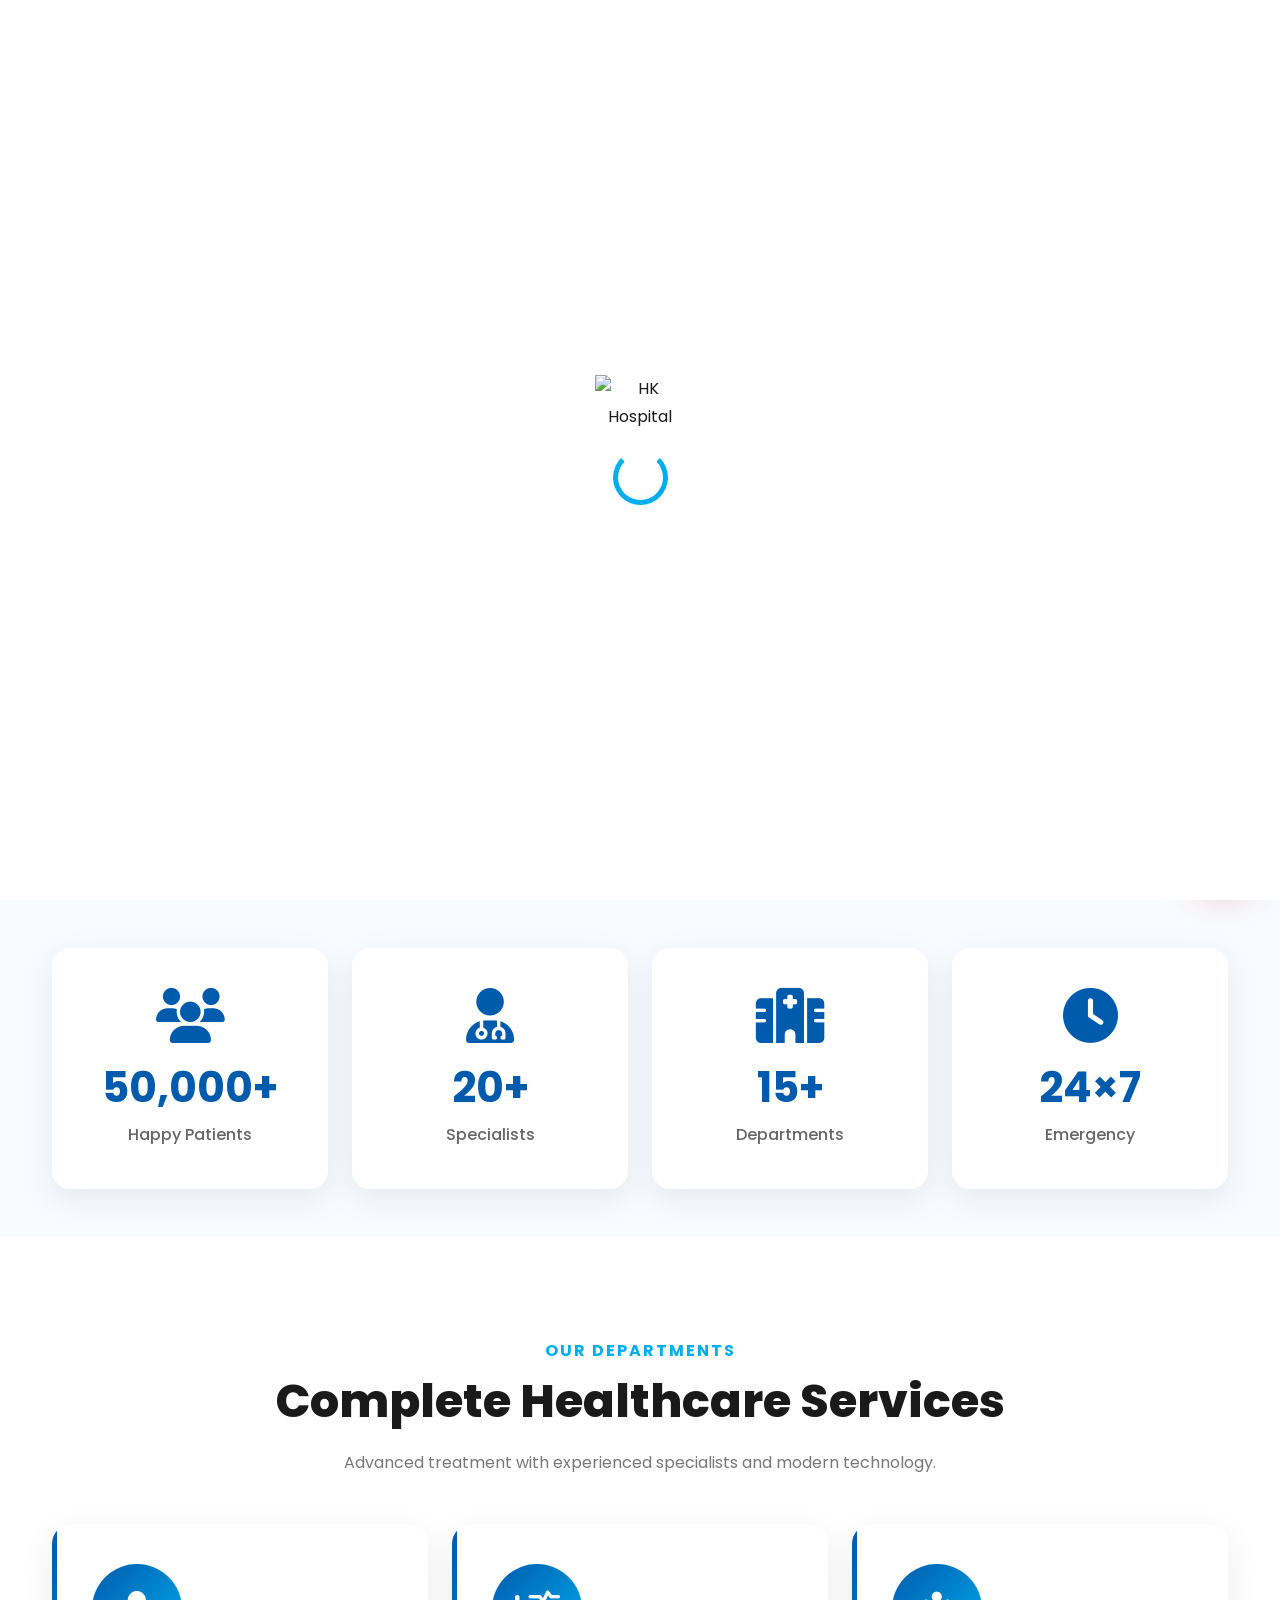
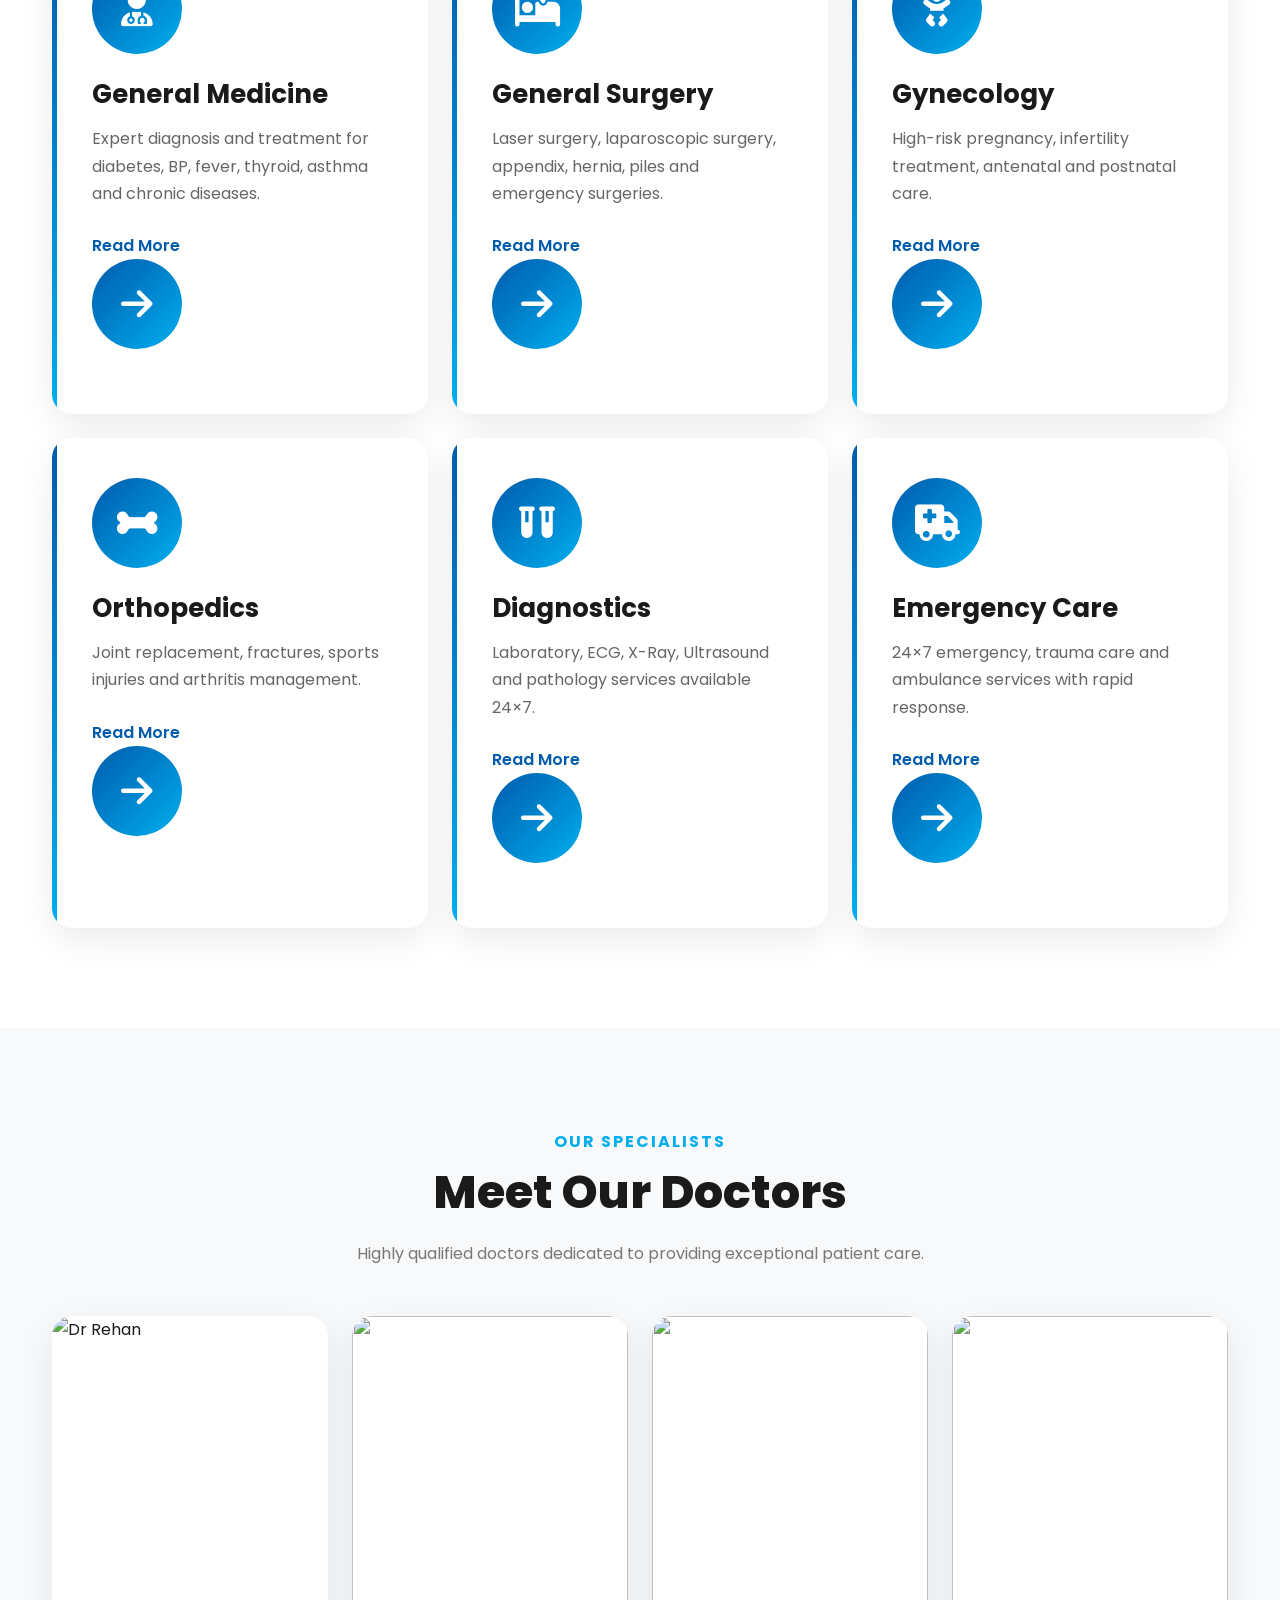
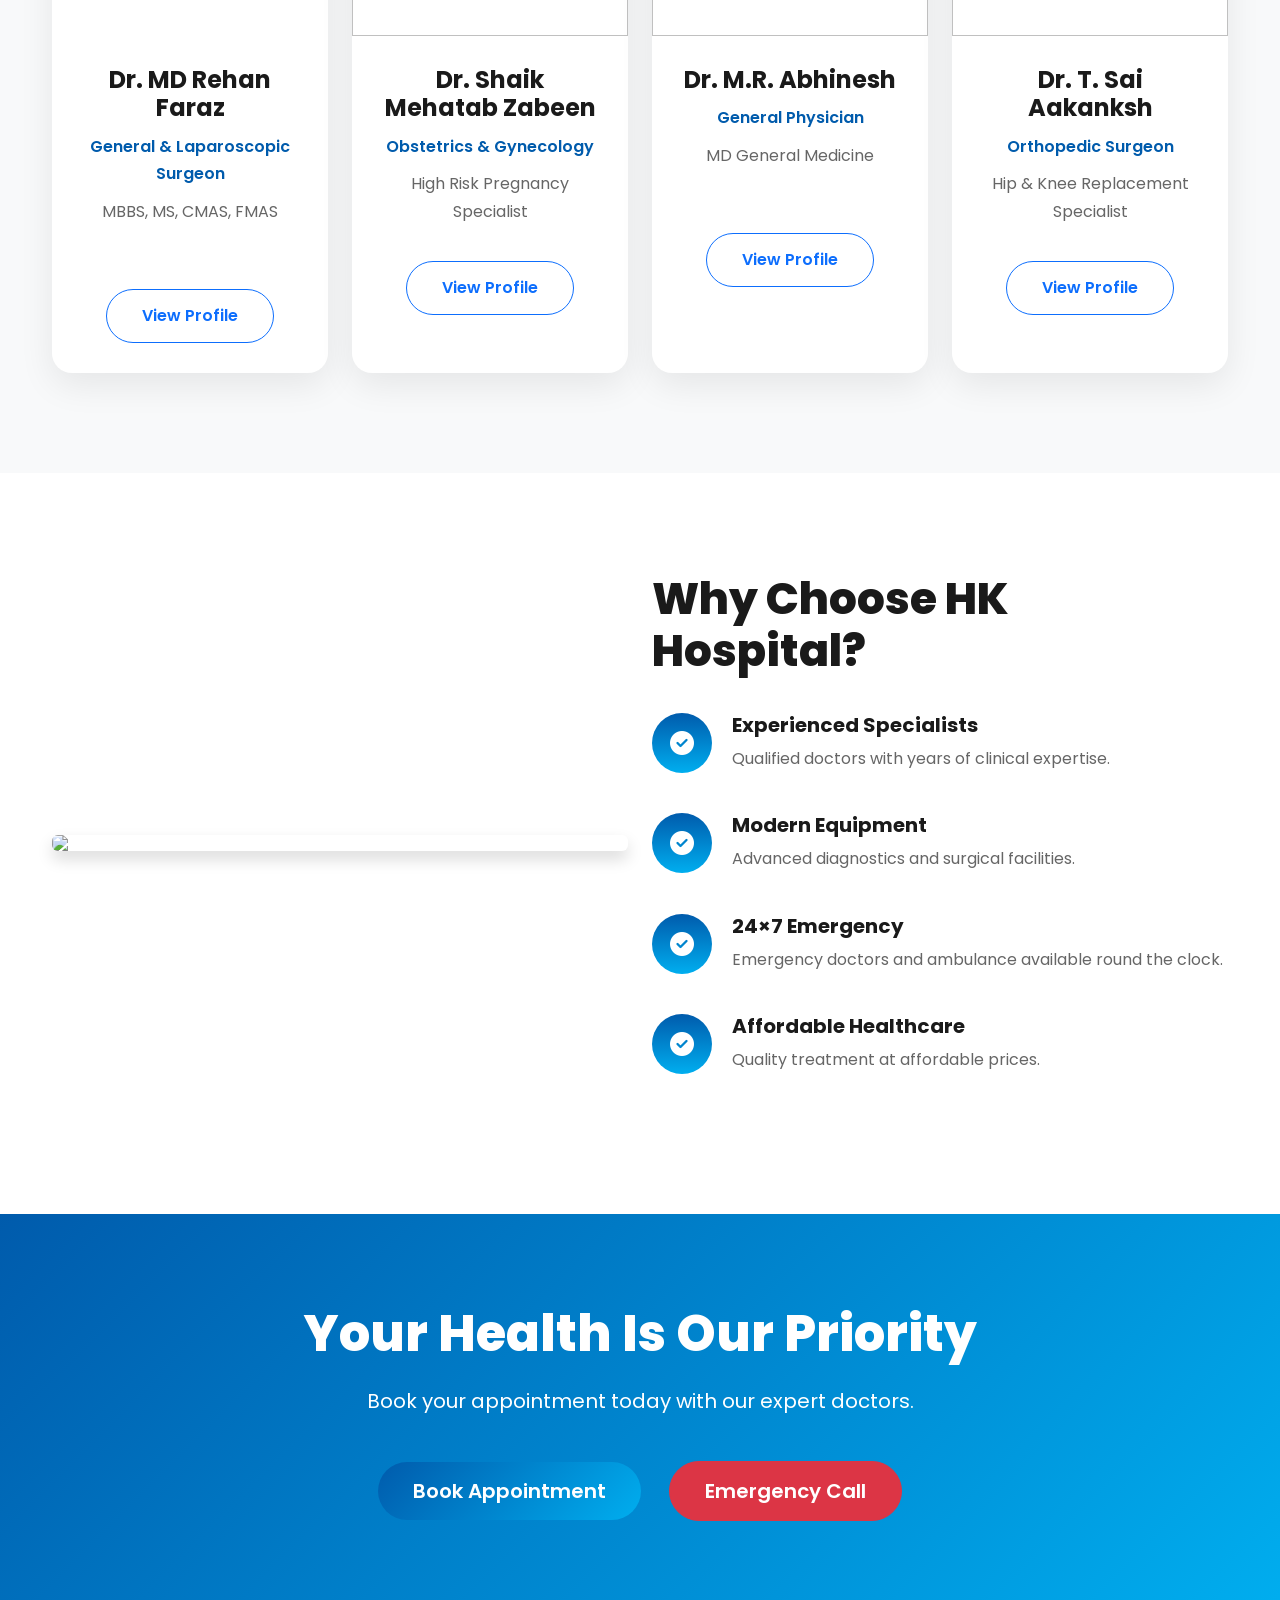
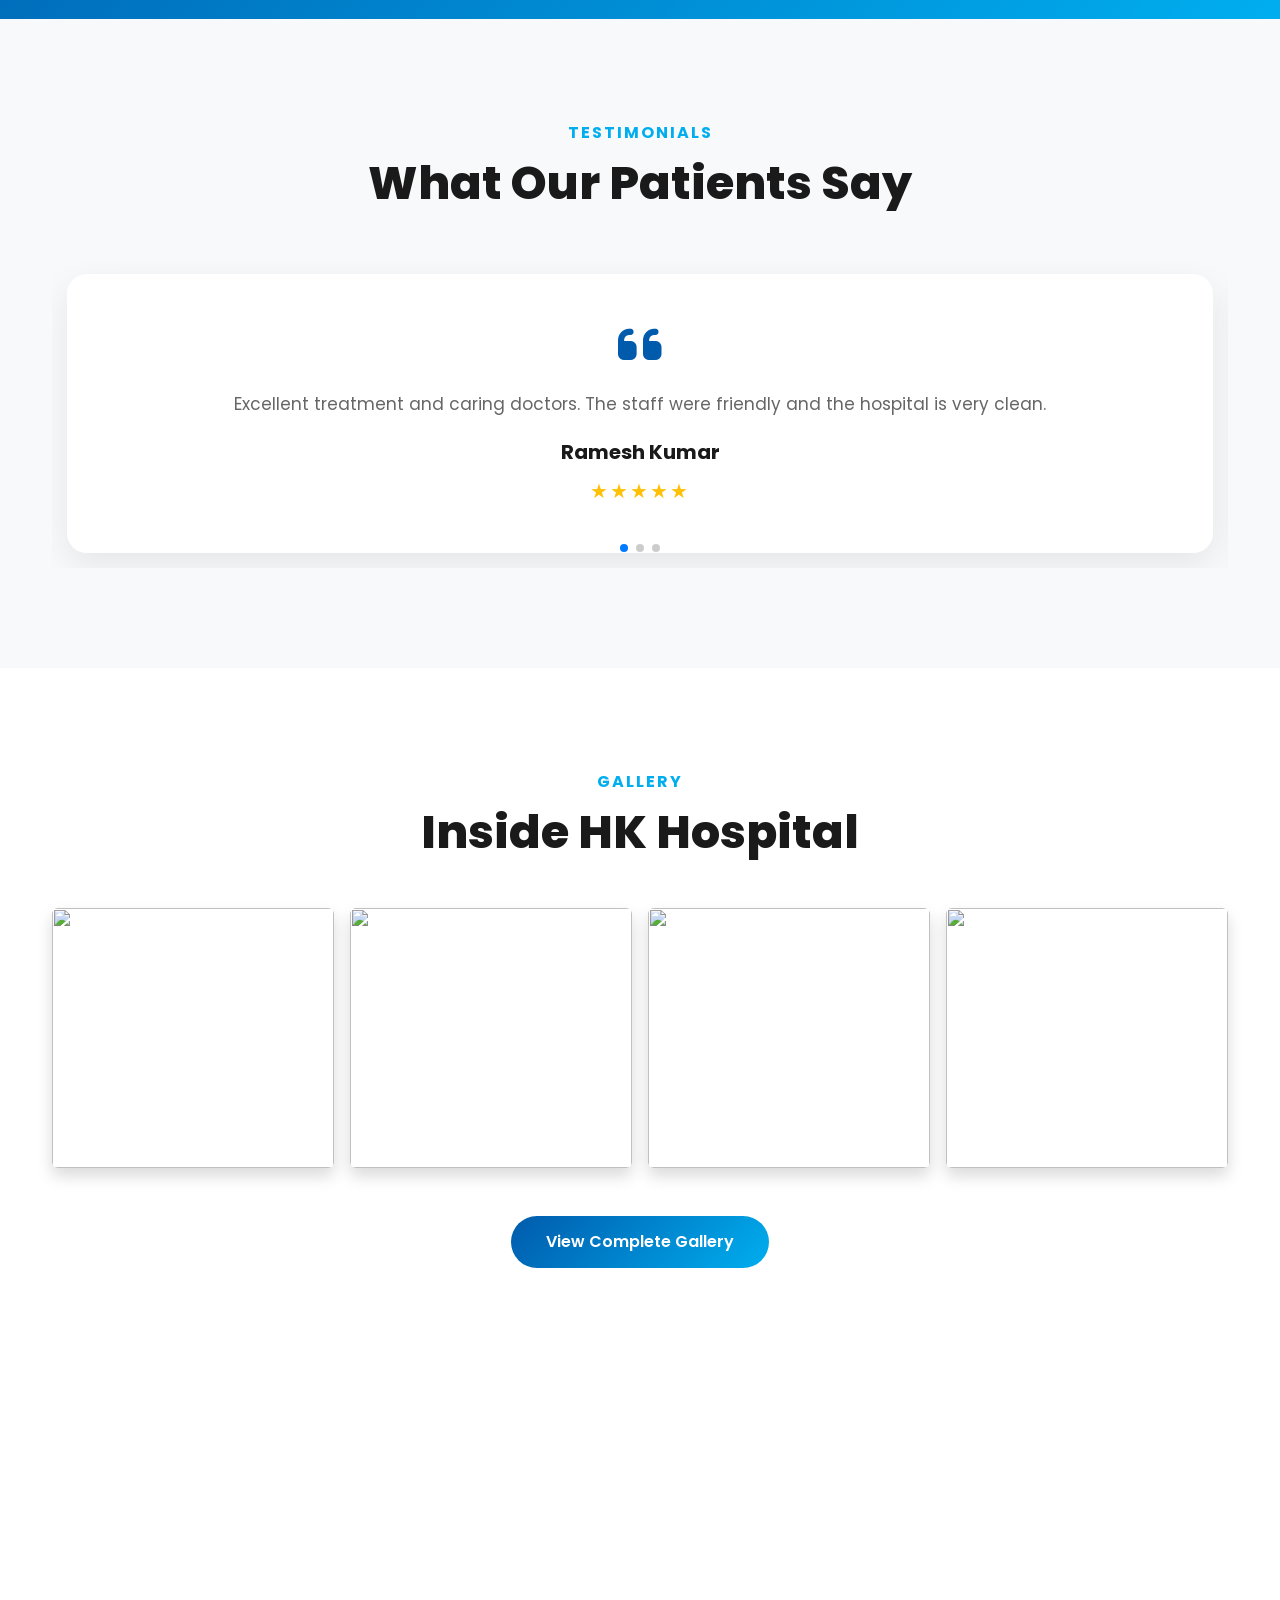
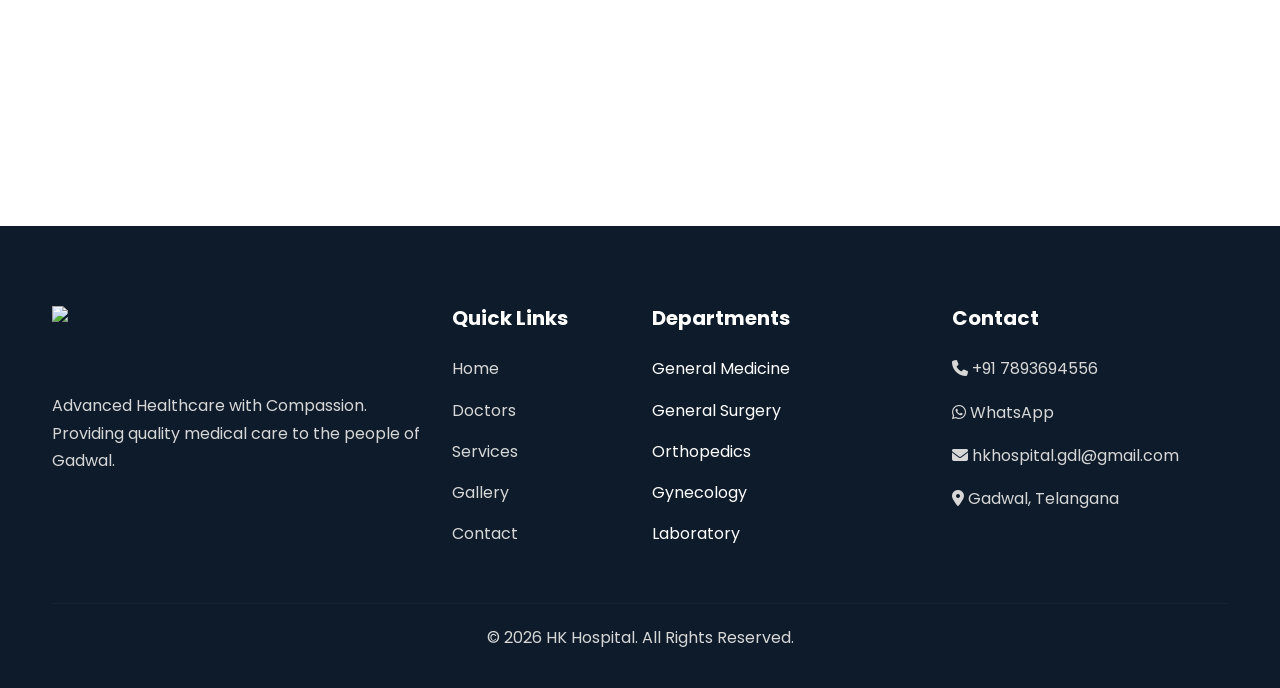
==== commit 3417ca78: "Update index.html" ====
--- a/index.html
+++ b/index.html
@@ -29,6 +29,10 @@
     <!-- Swiper -->
     <link rel="stylesheet"
         href="https://cdn.jsdelivr.net/npm/swiper@11/swiper-bundle.min.css">
+
+    <!-- ===== YOUR CSS FILES ===== -->
+    <link rel="stylesheet" href="css/style.css">
+    <link rel="stylesheet" href="css/responsive.css">
 
     <!-- Custom CSS -->
     <link rel="stylesheet" href="css/style.css">
--- a/css/style.css
+++ b/css/style.css
@@ -0,0 +1,1355 @@
+/* ==========================================================
+   HK HOSPITAL WEBSITE
+   style.css
+   Author : ChatGPT
+   Version : 1.0
+==========================================================*/
+
+/* Google Font */
+@import url('https://fonts.googleapis.com/css2?family=Poppins:wght@300;400;500;600;700;800&display=swap');
+
+/* ==========================================================
+   ROOT VARIABLES
+==========================================================*/
+
+:root{
+
+    --primary:#005BAC;
+    --secondary:#00AEEF;
+    --success:#00C853;
+    --danger:#E53935;
+    --dark:#1A1A1A;
+    --white:#ffffff;
+    --light:#f8fafc;
+    --gray:#6c757d;
+
+    --shadow:0 15px 40px rgba(0,0,0,.12);
+    --shadowHover:0 25px 60px rgba(0,0,0,.18);
+
+    --radius:18px;
+
+}
+
+/* ==========================================================
+   RESET
+==========================================================*/
+
+*{
+    margin:0;
+    padding:0;
+    box-sizing:border-box;
+}
+
+html{
+
+    scroll-behavior:smooth;
+
+}
+
+body{
+
+    font-family:'Poppins',sans-serif;
+
+    color:var(--dark);
+
+    background:#fff;
+
+    overflow-x:hidden;
+
+    line-height:1.7;
+
+}
+
+img{
+
+    max-width:100%;
+
+    display:block;
+
+}
+
+a{
+
+    text-decoration:none;
+
+}
+
+ul{
+
+    list-style:none;
+
+}
+
+.section-padding{
+
+    padding:100px 0;
+
+}
+
+.container{
+
+    max-width:1200px;
+
+}
+
+/* ==========================================================
+   PRELOADER
+==========================================================*/
+
+#preloader{
+
+    position:fixed;
+
+    inset:0;
+
+    background:#fff;
+
+    z-index:99999;
+
+    display:flex;
+
+    align-items:center;
+
+    justify-content:center;
+
+}
+
+.loader{
+
+    text-align:center;
+
+}
+
+.loader img{
+
+    width:90px;
+
+    margin:auto;
+
+}
+
+.loader span{
+
+    width:55px;
+
+    height:55px;
+
+    border-radius:50%;
+
+    border:5px solid var(--secondary);
+
+    border-top:5px solid transparent;
+
+    display:block;
+
+    margin:20px auto;
+
+    animation:spin 1s linear infinite;
+
+}
+
+@keyframes spin{
+
+    to{
+
+        transform:rotate(360deg);
+
+    }
+
+}
+
+/* ==========================================================
+   SCROLL PROGRESS
+==========================================================*/
+
+#progressBar{
+
+    position:fixed;
+
+    top:0;
+
+    left:0;
+
+    width:0;
+
+    height:5px;
+
+    background:linear-gradient(90deg,var(--primary),var(--secondary));
+
+    z-index:999999;
+
+}
+
+/* ==========================================================
+   NAVBAR
+==========================================================*/
+
+.header{
+
+    position:fixed;
+
+    width:100%;
+
+    top:0;
+
+    left:0;
+
+    z-index:9999;
+
+}
+
+.navbar{
+
+    background:rgba(255,255,255,.18);
+
+    backdrop-filter:blur(18px);
+
+    transition:.4s;
+
+    padding:18px 0;
+
+}
+
+.navbar.scrolled{
+
+    background:#fff;
+
+    box-shadow:var(--shadow);
+
+}
+
+.navbar-brand img{
+
+    height:65px;
+
+}
+
+.nav-link{
+
+    font-weight:600;
+
+    color:#222 !important;
+
+    margin-left:20px;
+
+    transition:.3s;
+
+    position:relative;
+
+}
+
+.nav-link::after{
+
+    content:"";
+
+    position:absolute;
+
+    left:0;
+
+    bottom:-6px;
+
+    width:0;
+
+    height:3px;
+
+    background:var(--primary);
+
+    transition:.3s;
+
+}
+
+.nav-link:hover::after{
+
+    width:100%;
+
+}
+
+.nav-link:hover{
+
+    color:var(--primary)!important;
+
+}
+
+/* ==========================================================
+   BUTTONS
+==========================================================*/
+
+.btn{
+
+    border-radius:40px;
+
+    padding:14px 35px;
+
+    font-weight:600;
+
+    transition:.35s;
+
+}
+
+.btn-primary{
+
+    background:linear-gradient(135deg,var(--primary),var(--secondary));
+
+    border:none;
+
+}
+
+.btn-primary:hover{
+
+    transform:translateY(-4px);
+
+    box-shadow:0 20px 40px rgba(0,91,172,.35);
+
+}
+
+.btn-outline-light:hover{
+
+    transform:translateY(-4px);
+
+}
+
+/* ==========================================================
+   HERO
+==========================================================*/
+
+.hero{
+
+    position:relative;
+
+    height:100vh;
+
+    display:flex;
+
+    align-items:center;
+
+    overflow:hidden;
+
+}
+
+.hero-video{
+
+    position:absolute;
+
+    inset:0;
+
+    width:100%;
+
+    height:100%;
+
+    object-fit:cover;
+
+}
+
+.hero-overlay{
+
+    position:absolute;
+
+    inset:0;
+
+    background:rgba(0,0,0,.55);
+
+}
+
+.hero-content{
+
+    position:relative;
+
+    color:#fff;
+
+    z-index:10;
+
+}
+
+.hero-content h5{
+
+    color:#8fd3ff;
+
+    letter-spacing:3px;
+
+    margin-bottom:20px;
+
+    text-transform:uppercase;
+
+}
+
+.hero-content h1{
+
+    font-size:68px;
+
+    line-height:1.15;
+
+    font-weight:800;
+
+    margin-bottom:30px;
+
+}
+
+.hero-content h1 span{
+
+    color:#7dd3fc;
+
+}
+
+.hero-content p{
+
+    font-size:20px;
+
+    max-width:650px;
+
+    margin-bottom:40px;
+
+}
+
+.hero-buttons{
+
+    display:flex;
+
+    gap:20px;
+
+    margin-bottom:50px;
+
+    flex-wrap:wrap;
+
+}
+
+.hero-features{
+
+    display:flex;
+
+    gap:30px;
+
+    flex-wrap:wrap;
+
+}
+
+.hero-features div{
+
+    display:flex;
+
+    align-items:center;
+
+    gap:10px;
+
+    font-size:17px;
+
+}
+
+.hero-features i{
+
+    color:#00C853;
+
+    font-size:26px;
+
+}
+
+/* ==========================================================
+   APPOINTMENT CARD
+==========================================================*/
+
+.appointment-card{
+
+    background:rgba(255,255,255,.18);
+
+    backdrop-filter:blur(20px);
+
+    padding:35px;
+
+    border-radius:20px;
+
+    color:#fff;
+
+    box-shadow:var(--shadow);
+
+}
+
+.appointment-card h3{
+
+    margin-bottom:20px;
+
+    font-weight:700;
+
+}
+
+.appointment-card ul{
+
+    padding-left:0;
+
+}
+
+.appointment-card li{
+
+    padding:10px 0;
+
+    border-bottom:1px solid rgba(255,255,255,.15);
+
+}
+
+/* ==========================================================
+   HOSPITAL HIGHLIGHTS
+==========================================================*/
+
+.highlights{
+    background:#f8fbff;
+}
+
+.highlight-box{
+
+    background:#fff;
+
+    padding:40px 30px;
+
+    border-radius:18px;
+
+    text-align:center;
+
+    transition:.4s;
+
+    box-shadow:0 10px 35px rgba(0,0,0,.08);
+
+    cursor:pointer;
+
+    height:100%;
+
+}
+
+.highlight-box:hover{
+
+    transform:translateY(-12px);
+
+    box-shadow:0 25px 60px rgba(0,91,172,.20);
+
+}
+
+.highlight-box i{
+
+    font-size:55px;
+
+    color:var(--primary);
+
+    margin-bottom:20px;
+
+}
+
+.highlight-box h2{
+
+    font-size:42px;
+
+    color:var(--primary);
+
+    font-weight:700;
+
+}
+
+.highlight-box p{
+
+    color:#666;
+
+    font-weight:500;
+
+    margin:0;
+
+}
+
+/* ==========================================================
+   SECTION TITLE
+==========================================================*/
+
+.section-title{
+
+    margin-bottom:60px;
+
+}
+
+.section-title .subtitle{
+
+    display:inline-block;
+
+    color:var(--secondary);
+
+    font-weight:700;
+
+    letter-spacing:2px;
+
+    text-transform:uppercase;
+
+    margin-bottom:10px;
+
+}
+
+.section-title h2{
+
+    font-size:46px;
+
+    font-weight:800;
+
+    color:var(--dark);
+
+    margin-bottom:20px;
+
+}
+
+.section-title p{
+
+    max-width:650px;
+
+    margin:auto;
+
+    color:#777;
+
+}
+
+/* ==========================================================
+   SERVICES
+==========================================================*/
+
+.services{
+
+    background:#ffffff;
+
+}
+
+.service-card{
+
+    background:#fff;
+
+    border-radius:20px;
+
+    padding:40px;
+
+    transition:.4s;
+
+    box-shadow:0 12px 35px rgba(0,0,0,.08);
+
+    height:100%;
+
+    position:relative;
+
+    overflow:hidden;
+
+}
+
+.service-card::before{
+
+    content:"";
+
+    position:absolute;
+
+    left:0;
+
+    top:0;
+
+    width:5px;
+
+    height:100%;
+
+    background:linear-gradient(var(--primary),var(--secondary));
+
+}
+
+.service-card:hover{
+
+    transform:translateY(-10px);
+
+    box-shadow:0 25px 60px rgba(0,91,172,.18);
+
+}
+
+.service-card i{
+
+    width:90px;
+
+    height:90px;
+
+    border-radius:50%;
+
+    display:flex;
+
+    align-items:center;
+
+    justify-content:center;
+
+    background:linear-gradient(135deg,var(--primary),var(--secondary));
+
+    color:#fff;
+
+    font-size:36px;
+
+    margin-bottom:25px;
+
+}
+
+.service-card h4{
+
+    font-size:26px;
+
+    margin-bottom:15px;
+
+    font-weight:700;
+
+}
+
+.service-card p{
+
+    color:#666;
+
+    margin-bottom:25px;
+
+}
+
+.service-card a{
+
+    color:var(--primary);
+
+    font-weight:600;
+
+}
+
+.service-card a:hover{
+
+    color:var(--secondary);
+
+}
+
+/* ==========================================================
+   DOCTORS
+==========================================================*/
+
+.doctors{
+
+    background:#f7fbff;
+
+}
+
+.doctor-card{
+
+    background:#fff;
+
+    border-radius:20px;
+
+    overflow:hidden;
+
+    transition:.4s;
+
+    box-shadow:0 12px 35px rgba(0,0,0,.08);
+
+    height:100%;
+
+}
+
+.doctor-card:hover{
+
+    transform:translateY(-10px);
+
+    box-shadow:0 25px 60px rgba(0,91,172,.18);
+
+}
+
+.doctor-card img{
+
+    width:100%;
+
+    height:320px;
+
+    object-fit:cover;
+
+}
+
+.doctor-content{
+
+    padding:30px;
+
+    text-align:center;
+
+}
+
+.doctor-content h4{
+
+    font-weight:700;
+
+    margin-bottom:10px;
+
+}
+
+.doctor-content span{
+
+    color:var(--primary);
+
+    font-weight:600;
+
+    display:block;
+
+    margin-bottom:10px;
+
+}
+
+.doctor-content p{
+
+    color:#666;
+
+    min-height:60px;
+
+}
+
+.doctor-content .btn{
+
+    margin-top:15px;
+
+}
+
+/* ==========================================================
+   WHY CHOOSE US
+==========================================================*/
+
+.why-us{
+
+    background:#fff;
+
+}
+
+.why-us img{
+
+    border-radius:20px;
+
+    box-shadow:var(--shadow);
+
+}
+
+.why-us h2{
+
+    font-size:44px;
+
+    font-weight:800;
+
+    margin-bottom:35px;
+
+}
+
+.feature-item{
+
+    display:flex;
+
+    gap:20px;
+
+    margin-bottom:25px;
+
+    align-items:flex-start;
+
+}
+
+.feature-item i{
+
+    width:60px;
+
+    height:60px;
+
+    border-radius:50%;
+
+    display:flex;
+
+    align-items:center;
+
+    justify-content:center;
+
+    background:linear-gradient(var(--primary),var(--secondary));
+
+    color:#fff;
+
+    font-size:24px;
+
+}
+
+.feature-item h5{
+
+    font-weight:700;
+
+    margin-bottom:8px;
+
+}
+
+.feature-item p{
+
+    color:#666;
+
+}
+
+/* ==========================================================
+   CTA SECTION
+==========================================================*/
+
+.cta-section{
+
+    background:linear-gradient(135deg,#005BAC,#00AEEF);
+
+    padding:90px 0;
+
+    text-align:center;
+
+    color:#fff;
+
+}
+
+.cta-section h2{
+
+    font-size:50px;
+
+    font-weight:800;
+
+    margin-bottom:20px;
+
+}
+
+.cta-section p{
+
+    font-size:20px;
+
+    margin-bottom:35px;
+
+}
+
+.cta-section .btn{
+
+    margin:8px;
+
+}
+
+/* ==========================================================
+   COMMON HOVER EFFECTS
+==========================================================*/
+
+.service-card,
+.doctor-card,
+.highlight-box{
+
+    transition:all .35s ease;
+
+}
+
+.service-card:hover i,
+.highlight-box:hover i{
+
+    transform:rotate(10deg) scale(1.1);
+
+}
+
+.service-card i,
+.highlight-box i{
+
+    transition:.35s;
+
+}
+
+/* ==========================================================
+   TESTIMONIALS
+==========================================================*/
+
+.testimonials{
+
+    background:#f8fbff;
+
+}
+
+.testimonial-card{
+
+    background:#fff;
+
+    padding:45px;
+
+    border-radius:20px;
+
+    text-align:center;
+
+    box-shadow:0 12px 35px rgba(0,0,0,.08);
+
+    transition:.35s;
+
+    margin:15px;
+
+}
+
+.testimonial-card:hover{
+
+    transform:translateY(-10px);
+
+    box-shadow:0 25px 60px rgba(0,91,172,.18);
+
+}
+
+.testimonial-card i{
+
+    font-size:50px;
+
+    color:var(--primary);
+
+    margin-bottom:20px;
+
+}
+
+.testimonial-card p{
+
+    color:#666;
+
+    font-size:17px;
+
+    line-height:1.8;
+
+}
+
+.testimonial-card h5{
+
+    margin-top:20px;
+
+    font-weight:700;
+
+}
+
+.stars{
+
+    color:#ffc107;
+
+    font-size:20px;
+
+    letter-spacing:2px;
+
+    margin-top:10px;
+
+}
+
+/* ==========================================================
+   GALLERY
+==========================================================*/
+
+.gallery-preview{
+
+    background:#fff;
+
+}
+
+.gallery-preview img{
+
+    width:100%;
+
+    height:260px;
+
+    object-fit:cover;
+
+    border-radius:18px;
+
+    transition:.4s;
+
+    cursor:pointer;
+
+    box-shadow:0 10px 25px rgba(0,0,0,.08);
+
+}
+
+.gallery-preview img:hover{
+
+    transform:scale(1.05);
+
+    box-shadow:0 20px 50px rgba(0,91,172,.20);
+
+}
+
+/* ==========================================================
+   MAP
+==========================================================*/
+
+.map-section{
+
+    overflow:hidden;
+
+}
+
+.map-section iframe{
+
+    width:100%;
+
+    height:450px;
+
+    border:none;
+
+}
+
+/* ==========================================================
+   FOOTER
+==========================================================*/
+
+.footer{
+
+    background:#0d1b2a;
+
+    color:#fff;
+
+    padding:80px 0 20px;
+
+}
+
+.footer h5{
+
+    font-weight:700;
+
+    margin-bottom:25px;
+
+}
+
+.footer p{
+
+    color:#d7d7d7;
+
+}
+
+.footer ul{
+
+    padding:0;
+
+}
+
+.footer li{
+
+    margin-bottom:14px;
+
+}
+
+.footer a{
+
+    color:#d7d7d7;
+
+    transition:.3s;
+
+}
+
+.footer a:hover{
+
+    color:#00AEEF;
+
+    padding-left:8px;
+
+}
+
+.footer hr{
+
+    margin:40px 0 20px;
+
+    border-color:rgba(255,255,255,.15);
+
+}
+
+/* ==========================================================
+   FLOATING BUTTONS
+==========================================================*/
+
+.floating-whatsapp{
+
+    position:fixed;
+
+    right:25px;
+
+    bottom:95px;
+
+    width:65px;
+
+    height:65px;
+
+    border-radius:50%;
+
+    background:#25D366;
+
+    color:#fff;
+
+    display:flex;
+
+    align-items:center;
+
+    justify-content:center;
+
+    font-size:30px;
+
+    box-shadow:0 15px 35px rgba(37,211,102,.35);
+
+    z-index:999;
+
+    transition:.3s;
+
+}
+
+.floating-whatsapp:hover{
+
+    transform:scale(1.1);
+
+    color:#fff;
+
+}
+
+.floating-call{
+
+    position:fixed;
+
+    right:25px;
+
+    bottom:20px;
+
+    width:65px;
+
+    height:65px;
+
+    border-radius:50%;
+
+    background:#E53935;
+
+    color:#fff;
+
+    display:flex;
+
+    align-items:center;
+
+    justify-content:center;
+
+    font-size:26px;
+
+    box-shadow:0 15px 35px rgba(229,57,53,.35);
+
+    z-index:999;
+
+    transition:.3s;
+
+}
+
+.floating-call:hover{
+
+    transform:scale(1.1);
+
+    color:#fff;
+
+}
+
+/* ==========================================================
+   SCROLL TO TOP
+==========================================================*/
+
+#scrollTop{
+
+    position:fixed;
+
+    left:25px;
+
+    bottom:25px;
+
+    width:55px;
+
+    height:55px;
+
+    border:none;
+
+    border-radius:50%;
+
+    background:linear-gradient(135deg,var(--primary),var(--secondary));
+
+    color:#fff;
+
+    cursor:pointer;
+
+    display:none;
+
+    z-index:999;
+
+    transition:.3s;
+
+}
+
+#scrollTop:hover{
+
+    transform:translateY(-5px);
+
+}
+
+/* ==========================================================
+   CUSTOM SCROLLBAR
+==========================================================*/
+
+::-webkit-scrollbar{
+
+    width:10px;
+
+}
+
+::-webkit-scrollbar-track{
+
+    background:#f1f1f1;
+
+}
+
+::-webkit-scrollbar-thumb{
+
+    background:linear-gradient(var(--primary),var(--secondary));
+
+    border-radius:20px;
+
+}
+
+::-webkit-scrollbar-thumb:hover{
+
+    background:#005BAC;
+
+}
+
+/* ==========================================================
+   IMAGE HOVER
+==========================================================*/
+
+img{
+
+    transition:.35s;
+
+}
+
+img:hover{
+
+    opacity:.96;
+
+}
+
+/* ==========================================================
+   FADE ANIMATION
+==========================================================*/
+
+.fade-up{
+
+    animation:fadeUp .8s ease forwards;
+
+}
+
+@keyframes fadeUp{
+
+    from{
+
+        opacity:0;
+
+        transform:translateY(40px);
+
+    }
+
+    to{
+
+        opacity:1;
+
+        transform:translateY(0);
+
+    }
+
+}
+
+/* ==========================================================
+   SMOOTH TRANSITIONS
+==========================================================*/
+
+a,
+button,
+.card,
+.service-card,
+.doctor-card,
+.highlight-box{
+
+    transition:all .35s ease;
+
+}
+
--- a/css/responsive.css
+++ b/css/responsive.css
@@ -0,0 +1,513 @@
+/* ==========================================
+   LARGE LAPTOPS (1400px+)
+========================================== */
+
+@media (min-width:1400px){
+
+.container{
+
+max-width:1320px;
+
+}
+
+.hero-content h1{
+
+font-size:78px;
+
+}
+
+.section-title h2{
+
+font-size:52px;
+
+}
+
+}
+
+
+/* ==========================================
+   LAPTOPS
+========================================== */
+
+@media (max-width:1200px){
+
+.hero-content h1{
+
+font-size:58px;
+
+}
+
+.hero-content p{
+
+font-size:18px;
+
+}
+
+.service-card{
+
+padding:30px;
+
+}
+
+.highlight-box{
+
+padding:30px;
+
+}
+
+}
+
+
+/* ==========================================
+   TABLETS
+========================================== */
+
+@media (max-width:992px){
+
+.section-padding{
+
+padding:80px 0;
+
+}
+
+.navbar{
+
+background:#ffffff;
+
+box-shadow:0 10px 25px rgba(0,0,0,.08);
+
+}
+
+.navbar-nav{
+
+margin-top:20px;
+
+text-align:center;
+
+}
+
+.nav-link{
+
+margin:12px 0;
+
+}
+
+.hero{
+
+height:auto;
+
+padding:130px 0 80px;
+
+}
+
+.hero-content{
+
+text-align:center;
+
+}
+
+.hero-content h1{
+
+font-size:48px;
+
+}
+
+.hero-content p{
+
+margin:auto;
+
+margin-bottom:30px;
+
+}
+
+.hero-buttons{
+
+justify-content:center;
+
+}
+
+.hero-features{
+
+justify-content:center;
+
+margin-top:30px;
+
+}
+
+.appointment-card{
+
+margin-top:50px;
+
+}
+
+.section-title h2{
+
+font-size:38px;
+
+}
+
+.why-us img{
+
+margin-bottom:40px;
+
+}
+
+.feature-item{
+
+margin-bottom:30px;
+
+}
+
+}
+
+
+/* ==========================================
+   MOBILE
+========================================== */
+
+@media (max-width:768px){
+
+.section-padding{
+
+padding:70px 0;
+
+}
+
+.hero{
+
+padding-top:110px;
+
+}
+
+.hero-content h5{
+
+font-size:15px;
+
+}
+
+.hero-content h1{
+
+font-size:38px;
+
+line-height:1.2;
+
+}
+
+.hero-content p{
+
+font-size:16px;
+
+}
+
+.hero-buttons{
+
+flex-direction:column;
+
+}
+
+.hero-buttons .btn{
+
+width:100%;
+
+}
+
+.hero-features{
+
+flex-direction:column;
+
+align-items:center;
+
+}
+
+.section-title h2{
+
+font-size:32px;
+
+}
+
+.highlight-box{
+
+margin-bottom:20px;
+
+}
+
+.service-card{
+
+padding:25px;
+
+}
+
+.service-card h4{
+
+font-size:22px;
+
+}
+
+.doctor-card img{
+
+height:280px;
+
+}
+
+.cta-section{
+
+padding:70px 20px;
+
+}
+
+.cta-section h2{
+
+font-size:34px;
+
+}
+
+.cta-section p{
+
+font-size:17px;
+
+}
+
+.footer{
+
+text-align:center;
+
+}
+
+.footer .col-lg-2,
+
+.footer .col-lg-3,
+
+.footer .col-lg-4{
+
+margin-bottom:40px;
+
+}
+
+.floating-whatsapp{
+
+width:55px;
+
+height:55px;
+
+font-size:24px;
+
+right:15px;
+
+bottom:85px;
+
+}
+
+.floating-call{
+
+width:55px;
+
+height:55px;
+
+font-size:22px;
+
+right:15px;
+
+bottom:15px;
+
+}
+
+#scrollTop{
+
+width:50px;
+
+height:50px;
+
+left:15px;
+
+bottom:15px;
+
+}
+
+}
+
+
+/* ==========================================
+   SMALL MOBILE
+========================================== */
+
+@media (max-width:576px){
+
+.hero-content h1{
+
+font-size:30px;
+
+}
+
+.hero-content p{
+
+font-size:15px;
+
+}
+
+.hero-content h5{
+
+font-size:13px;
+
+letter-spacing:2px;
+
+}
+
+.section-title h2{
+
+font-size:28px;
+
+}
+
+.section-title p{
+
+font-size:15px;
+
+}
+
+.service-card{
+
+padding:20px;
+
+}
+
+.service-card i{
+
+width:70px;
+
+height:70px;
+
+font-size:28px;
+
+}
+
+.highlight-box{
+
+padding:25px;
+
+}
+
+.highlight-box h2{
+
+font-size:34px;
+
+}
+
+.doctor-card img{
+
+height:240px;
+
+}
+
+.appointment-card{
+
+padding:25px;
+
+}
+
+.testimonial-card{
+
+padding:30px 20px;
+
+}
+
+.gallery-preview img{
+
+height:180px;
+
+}
+
+.map-section iframe{
+
+height:300px;
+
+}
+
+.footer{
+
+padding:60px 0 20px;
+
+}
+
+.footer h5{
+
+font-size:20px;
+
+}
+
+}
+
+
+/* ==========================================
+   EXTRA SMALL DEVICES
+========================================== */
+
+@media (max-width:400px){
+
+.hero-content h1{
+
+font-size:26px;
+
+}
+
+.hero-buttons .btn{
+
+font-size:15px;
+
+padding:12px;
+
+}
+
+.hero-features{
+
+font-size:14px;
+
+}
+
+.service-card h4{
+
+font-size:20px;
+
+}
+
+.section-title h2{
+
+font-size:24px;
+
+}
+
+.highlight-box i{
+
+font-size:40px;
+
+}
+
+.highlight-box h2{
+
+font-size:28px;
+
+}
+
+}
+
+
+/* ==========================================
+   LANDSCAPE MOBILE
+========================================== */
+
+@media (max-height:500px){
+
+.hero{
+
+height:auto;
+
+padding:120px 0 80px;
+
+}
+
+.hero-content{
+
+padding-top:20px;
+
+}
+
+}
--- a/css/style.css
+++ b/css/style.css
@@ -0,0 +1,1355 @@
+/* ==========================================================
+   HK HOSPITAL WEBSITE
+   style.css
+   Author : ChatGPT
+   Version : 1.0
+==========================================================*/
+
+/* Google Font */
+@import url('https://fonts.googleapis.com/css2?family=Poppins:wght@300;400;500;600;700;800&display=swap');
+
+/* ==========================================================
+   ROOT VARIABLES
+==========================================================*/
+
+:root{
+
+    --primary:#005BAC;
+    --secondary:#00AEEF;
+    --success:#00C853;
+    --danger:#E53935;
+    --dark:#1A1A1A;
+    --white:#ffffff;
+    --light:#f8fafc;
+    --gray:#6c757d;
+
+    --shadow:0 15px 40px rgba(0,0,0,.12);
+    --shadowHover:0 25px 60px rgba(0,0,0,.18);
+
+    --radius:18px;
+
+}
+
+/* ==========================================================
+   RESET
+==========================================================*/
+
+*{
+    margin:0;
+    padding:0;
+    box-sizing:border-box;
+}
+
+html{
+
+    scroll-behavior:smooth;
+
+}
+
+body{
+
+    font-family:'Poppins',sans-serif;
+
+    color:var(--dark);
+
+    background:#fff;
+
+    overflow-x:hidden;
+
+    line-height:1.7;
+
+}
+
+img{
+
+    max-width:100%;
+
+    display:block;
+
+}
+
+a{
+
+    text-decoration:none;
+
+}
+
+ul{
+
+    list-style:none;
+
+}
+
+.section-padding{
+
+    padding:100px 0;
+
+}
+
+.container{
+
+    max-width:1200px;
+
+}
+
+/* ==========================================================
+   PRELOADER
+==========================================================*/
+
+#preloader{
+
+    position:fixed;
+
+    inset:0;
+
+    background:#fff;
+
+    z-index:99999;
+
+    display:flex;
+
+    align-items:center;
+
+    justify-content:center;
+
+}
+
+.loader{
+
+    text-align:center;
+
+}
+
+.loader img{
+
+    width:90px;
+
+    margin:auto;
+
+}
+
+.loader span{
+
+    width:55px;
+
+    height:55px;
+
+    border-radius:50%;
+
+    border:5px solid var(--secondary);
+
+    border-top:5px solid transparent;
+
+    display:block;
+
+    margin:20px auto;
+
+    animation:spin 1s linear infinite;
+
+}
+
+@keyframes spin{
+
+    to{
+
+        transform:rotate(360deg);
+
+    }
+
+}
+
+/* ==========================================================
+   SCROLL PROGRESS
+==========================================================*/
+
+#progressBar{
+
+    position:fixed;
+
+    top:0;
+
+    left:0;
+
+    width:0;
+
+    height:5px;
+
+    background:linear-gradient(90deg,var(--primary),var(--secondary));
+
+    z-index:999999;
+
+}
+
+/* ==========================================================
+   NAVBAR
+==========================================================*/
+
+.header{
+
+    position:fixed;
+
+    width:100%;
+
+    top:0;
+
+    left:0;
+
+    z-index:9999;
+
+}
+
+.navbar{
+
+    background:rgba(255,255,255,.18);
+
+    backdrop-filter:blur(18px);
+
+    transition:.4s;
+
+    padding:18px 0;
+
+}
+
+.navbar.scrolled{
+
+    background:#fff;
+
+    box-shadow:var(--shadow);
+
+}
+
+.navbar-brand img{
+
+    height:65px;
+
+}
+
+.nav-link{
+
+    font-weight:600;
+
+    color:#222 !important;
+
+    margin-left:20px;
+
+    transition:.3s;
+
+    position:relative;
+
+}
+
+.nav-link::after{
+
+    content:"";
+
+    position:absolute;
+
+    left:0;
+
+    bottom:-6px;
+
+    width:0;
+
+    height:3px;
+
+    background:var(--primary);
+
+    transition:.3s;
+
+}
+
+.nav-link:hover::after{
+
+    width:100%;
+
+}
+
+.nav-link:hover{
+
+    color:var(--primary)!important;
+
+}
+
+/* ==========================================================
+   BUTTONS
+==========================================================*/
+
+.btn{
+
+    border-radius:40px;
+
+    padding:14px 35px;
+
+    font-weight:600;
+
+    transition:.35s;
+
+}
+
+.btn-primary{
+
+    background:linear-gradient(135deg,var(--primary),var(--secondary));
+
+    border:none;
+
+}
+
+.btn-primary:hover{
+
+    transform:translateY(-4px);
+
+    box-shadow:0 20px 40px rgba(0,91,172,.35);
+
+}
+
+.btn-outline-light:hover{
+
+    transform:translateY(-4px);
+
+}
+
+/* ==========================================================
+   HERO
+==========================================================*/
+
+.hero{
+
+    position:relative;
+
+    height:100vh;
+
+    display:flex;
+
+    align-items:center;
+
+    overflow:hidden;
+
+}
+
+.hero-video{
+
+    position:absolute;
+
+    inset:0;
+
+    width:100%;
+
+    height:100%;
+
+    object-fit:cover;
+
+}
+
+.hero-overlay{
+
+    position:absolute;
+
+    inset:0;
+
+    background:rgba(0,0,0,.55);
+
+}
+
+.hero-content{
+
+    position:relative;
+
+    color:#fff;
+
+    z-index:10;
+
+}
+
+.hero-content h5{
+
+    color:#8fd3ff;
+
+    letter-spacing:3px;
+
+    margin-bottom:20px;
+
+    text-transform:uppercase;
+
+}
+
+.hero-content h1{
+
+    font-size:68px;
+
+    line-height:1.15;
+
+    font-weight:800;
+
+    margin-bottom:30px;
+
+}
+
+.hero-content h1 span{
+
+    color:#7dd3fc;
+
+}
+
+.hero-content p{
+
+    font-size:20px;
+
+    max-width:650px;
+
+    margin-bottom:40px;
+
+}
+
+.hero-buttons{
+
+    display:flex;
+
+    gap:20px;
+
+    margin-bottom:50px;
+
+    flex-wrap:wrap;
+
+}
+
+.hero-features{
+
+    display:flex;
+
+    gap:30px;
+
+    flex-wrap:wrap;
+
+}
+
+.hero-features div{
+
+    display:flex;
+
+    align-items:center;
+
+    gap:10px;
+
+    font-size:17px;
+
+}
+
+.hero-features i{
+
+    color:#00C853;
+
+    font-size:26px;
+
+}
+
+/* ==========================================================
+   APPOINTMENT CARD
+==========================================================*/
+
+.appointment-card{
+
+    background:rgba(255,255,255,.18);
+
+    backdrop-filter:blur(20px);
+
+    padding:35px;
+
+    border-radius:20px;
+
+    color:#fff;
+
+    box-shadow:var(--shadow);
+
+}
+
+.appointment-card h3{
+
+    margin-bottom:20px;
+
+    font-weight:700;
+
+}
+
+.appointment-card ul{
+
+    padding-left:0;
+
+}
+
+.appointment-card li{
+
+    padding:10px 0;
+
+    border-bottom:1px solid rgba(255,255,255,.15);
+
+}
+
+/* ==========================================================
+   HOSPITAL HIGHLIGHTS
+==========================================================*/
+
+.highlights{
+    background:#f8fbff;
+}
+
+.highlight-box{
+
+    background:#fff;
+
+    padding:40px 30px;
+
+    border-radius:18px;
+
+    text-align:center;
+
+    transition:.4s;
+
+    box-shadow:0 10px 35px rgba(0,0,0,.08);
+
+    cursor:pointer;
+
+    height:100%;
+
+}
+
+.highlight-box:hover{
+
+    transform:translateY(-12px);
+
+    box-shadow:0 25px 60px rgba(0,91,172,.20);
+
+}
+
+.highlight-box i{
+
+    font-size:55px;
+
+    color:var(--primary);
+
+    margin-bottom:20px;
+
+}
+
+.highlight-box h2{
+
+    font-size:42px;
+
+    color:var(--primary);
+
+    font-weight:700;
+
+}
+
+.highlight-box p{
+
+    color:#666;
+
+    font-weight:500;
+
+    margin:0;
+
+}
+
+/* ==========================================================
+   SECTION TITLE
+==========================================================*/
+
+.section-title{
+
+    margin-bottom:60px;
+
+}
+
+.section-title .subtitle{
+
+    display:inline-block;
+
+    color:var(--secondary);
+
+    font-weight:700;
+
+    letter-spacing:2px;
+
+    text-transform:uppercase;
+
+    margin-bottom:10px;
+
+}
+
+.section-title h2{
+
+    font-size:46px;
+
+    font-weight:800;
+
+    color:var(--dark);
+
+    margin-bottom:20px;
+
+}
+
+.section-title p{
+
+    max-width:650px;
+
+    margin:auto;
+
+    color:#777;
+
+}
+
+/* ==========================================================
+   SERVICES
+==========================================================*/
+
+.services{
+
+    background:#ffffff;
+
+}
+
+.service-card{
+
+    background:#fff;
+
+    border-radius:20px;
+
+    padding:40px;
+
+    transition:.4s;
+
+    box-shadow:0 12px 35px rgba(0,0,0,.08);
+
+    height:100%;
+
+    position:relative;
+
+    overflow:hidden;
+
+}
+
+.service-card::before{
+
+    content:"";
+
+    position:absolute;
+
+    left:0;
+
+    top:0;
+
+    width:5px;
+
+    height:100%;
+
+    background:linear-gradient(var(--primary),var(--secondary));
+
+}
+
+.service-card:hover{
+
+    transform:translateY(-10px);
+
+    box-shadow:0 25px 60px rgba(0,91,172,.18);
+
+}
+
+.service-card i{
+
+    width:90px;
+
+    height:90px;
+
+    border-radius:50%;
+
+    display:flex;
+
+    align-items:center;
+
+    justify-content:center;
+
+    background:linear-gradient(135deg,var(--primary),var(--secondary));
+
+    color:#fff;
+
+    font-size:36px;
+
+    margin-bottom:25px;
+
+}
+
+.service-card h4{
+
+    font-size:26px;
+
+    margin-bottom:15px;
+
+    font-weight:700;
+
+}
+
+.service-card p{
+
+    color:#666;
+
+    margin-bottom:25px;
+
+}
+
+.service-card a{
+
+    color:var(--primary);
+
+    font-weight:600;
+
+}
+
+.service-card a:hover{
+
+    color:var(--secondary);
+
+}
+
+/* ==========================================================
+   DOCTORS
+==========================================================*/
+
+.doctors{
+
+    background:#f7fbff;
+
+}
+
+.doctor-card{
+
+    background:#fff;
+
+    border-radius:20px;
+
+    overflow:hidden;
+
+    transition:.4s;
+
+    box-shadow:0 12px 35px rgba(0,0,0,.08);
+
+    height:100%;
+
+}
+
+.doctor-card:hover{
+
+    transform:translateY(-10px);
+
+    box-shadow:0 25px 60px rgba(0,91,172,.18);
+
+}
+
+.doctor-card img{
+
+    width:100%;
+
+    height:320px;
+
+    object-fit:cover;
+
+}
+
+.doctor-content{
+
+    padding:30px;
+
+    text-align:center;
+
+}
+
+.doctor-content h4{
+
+    font-weight:700;
+
+    margin-bottom:10px;
+
+}
+
+.doctor-content span{
+
+    color:var(--primary);
+
+    font-weight:600;
+
+    display:block;
+
+    margin-bottom:10px;
+
+}
+
+.doctor-content p{
+
+    color:#666;
+
+    min-height:60px;
+
+}
+
+.doctor-content .btn{
+
+    margin-top:15px;
+
+}
+
+/* ==========================================================
+   WHY CHOOSE US
+==========================================================*/
+
+.why-us{
+
+    background:#fff;
+
+}
+
+.why-us img{
+
+    border-radius:20px;
+
+    box-shadow:var(--shadow);
+
+}
+
+.why-us h2{
+
+    font-size:44px;
+
+    font-weight:800;
+
+    margin-bottom:35px;
+
+}
+
+.feature-item{
+
+    display:flex;
+
+    gap:20px;
+
+    margin-bottom:25px;
+
+    align-items:flex-start;
+
+}
+
+.feature-item i{
+
+    width:60px;
+
+    height:60px;
+
+    border-radius:50%;
+
+    display:flex;
+
+    align-items:center;
+
+    justify-content:center;
+
+    background:linear-gradient(var(--primary),var(--secondary));
+
+    color:#fff;
+
+    font-size:24px;
+
+}
+
+.feature-item h5{
+
+    font-weight:700;
+
+    margin-bottom:8px;
+
+}
+
+.feature-item p{
+
+    color:#666;
+
+}
+
+/* ==========================================================
+   CTA SECTION
+==========================================================*/
+
+.cta-section{
+
+    background:linear-gradient(135deg,#005BAC,#00AEEF);
+
+    padding:90px 0;
+
+    text-align:center;
+
+    color:#fff;
+
+}
+
+.cta-section h2{
+
+    font-size:50px;
+
+    font-weight:800;
+
+    margin-bottom:20px;
+
+}
+
+.cta-section p{
+
+    font-size:20px;
+
+    margin-bottom:35px;
+
+}
+
+.cta-section .btn{
+
+    margin:8px;
+
+}
+
+/* ==========================================================
+   COMMON HOVER EFFECTS
+==========================================================*/
+
+.service-card,
+.doctor-card,
+.highlight-box{
+
+    transition:all .35s ease;
+
+}
+
+.service-card:hover i,
+.highlight-box:hover i{
+
+    transform:rotate(10deg) scale(1.1);
+
+}
+
+.service-card i,
+.highlight-box i{
+
+    transition:.35s;
+
+}
+
+/* ==========================================================
+   TESTIMONIALS
+==========================================================*/
+
+.testimonials{
+
+    background:#f8fbff;
+
+}
+
+.testimonial-card{
+
+    background:#fff;
+
+    padding:45px;
+
+    border-radius:20px;
+
+    text-align:center;
+
+    box-shadow:0 12px 35px rgba(0,0,0,.08);
+
+    transition:.35s;
+
+    margin:15px;
+
+}
+
+.testimonial-card:hover{
+
+    transform:translateY(-10px);
+
+    box-shadow:0 25px 60px rgba(0,91,172,.18);
+
+}
+
+.testimonial-card i{
+
+    font-size:50px;
+
+    color:var(--primary);
+
+    margin-bottom:20px;
+
+}
+
+.testimonial-card p{
+
+    color:#666;
+
+    font-size:17px;
+
+    line-height:1.8;
+
+}
+
+.testimonial-card h5{
+
+    margin-top:20px;
+
+    font-weight:700;
+
+}
+
+.stars{
+
+    color:#ffc107;
+
+    font-size:20px;
+
+    letter-spacing:2px;
+
+    margin-top:10px;
+
+}
+
+/* ==========================================================
+   GALLERY
+==========================================================*/
+
+.gallery-preview{
+
+    background:#fff;
+
+}
+
+.gallery-preview img{
+
+    width:100%;
+
+    height:260px;
+
+    object-fit:cover;
+
+    border-radius:18px;
+
+    transition:.4s;
+
+    cursor:pointer;
+
+    box-shadow:0 10px 25px rgba(0,0,0,.08);
+
+}
+
+.gallery-preview img:hover{
+
+    transform:scale(1.05);
+
+    box-shadow:0 20px 50px rgba(0,91,172,.20);
+
+}
+
+/* ==========================================================
+   MAP
+==========================================================*/
+
+.map-section{
+
+    overflow:hidden;
+
+}
+
+.map-section iframe{
+
+    width:100%;
+
+    height:450px;
+
+    border:none;
+
+}
+
+/* ==========================================================
+   FOOTER
+==========================================================*/
+
+.footer{
+
+    background:#0d1b2a;
+
+    color:#fff;
+
+    padding:80px 0 20px;
+
+}
+
+.footer h5{
+
+    font-weight:700;
+
+    margin-bottom:25px;
+
+}
+
+.footer p{
+
+    color:#d7d7d7;
+
+}
+
+.footer ul{
+
+    padding:0;
+
+}
+
+.footer li{
+
+    margin-bottom:14px;
+
+}
+
+.footer a{
+
+    color:#d7d7d7;
+
+    transition:.3s;
+
+}
+
+.footer a:hover{
+
+    color:#00AEEF;
+
+    padding-left:8px;
+
+}
+
+.footer hr{
+
+    margin:40px 0 20px;
+
+    border-color:rgba(255,255,255,.15);
+
+}
+
+/* ==========================================================
+   FLOATING BUTTONS
+==========================================================*/
+
+.floating-whatsapp{
+
+    position:fixed;
+
+    right:25px;
+
+    bottom:95px;
+
+    width:65px;
+
+    height:65px;
+
+    border-radius:50%;
+
+    background:#25D366;
+
+    color:#fff;
+
+    display:flex;
+
+    align-items:center;
+
+    justify-content:center;
+
+    font-size:30px;
+
+    box-shadow:0 15px 35px rgba(37,211,102,.35);
+
+    z-index:999;
+
+    transition:.3s;
+
+}
+
+.floating-whatsapp:hover{
+
+    transform:scale(1.1);
+
+    color:#fff;
+
+}
+
+.floating-call{
+
+    position:fixed;
+
+    right:25px;
+
+    bottom:20px;
+
+    width:65px;
+
+    height:65px;
+
+    border-radius:50%;
+
+    background:#E53935;
+
+    color:#fff;
+
+    display:flex;
+
+    align-items:center;
+
+    justify-content:center;
+
+    font-size:26px;
+
+    box-shadow:0 15px 35px rgba(229,57,53,.35);
+
+    z-index:999;
+
+    transition:.3s;
+
+}
+
+.floating-call:hover{
+
+    transform:scale(1.1);
+
+    color:#fff;
+
+}
+
+/* ==========================================================
+   SCROLL TO TOP
+==========================================================*/
+
+#scrollTop{
+
+    position:fixed;
+
+    left:25px;
+
+    bottom:25px;
+
+    width:55px;
+
+    height:55px;
+
+    border:none;
+
+    border-radius:50%;
+
+    background:linear-gradient(135deg,var(--primary),var(--secondary));
+
+    color:#fff;
+
+    cursor:pointer;
+
+    display:none;
+
+    z-index:999;
+
+    transition:.3s;
+
+}
+
+#scrollTop:hover{
+
+    transform:translateY(-5px);
+
+}
+
+/* ==========================================================
+   CUSTOM SCROLLBAR
+==========================================================*/
+
+::-webkit-scrollbar{
+
+    width:10px;
+
+}
+
+::-webkit-scrollbar-track{
+
+    background:#f1f1f1;
+
+}
+
+::-webkit-scrollbar-thumb{
+
+    background:linear-gradient(var(--primary),var(--secondary));
+
+    border-radius:20px;
+
+}
+
+::-webkit-scrollbar-thumb:hover{
+
+    background:#005BAC;
+
+}
+
+/* ==========================================================
+   IMAGE HOVER
+==========================================================*/
+
+img{
+
+    transition:.35s;
+
+}
+
+img:hover{
+
+    opacity:.96;
+
+}
+
+/* ==========================================================
+   FADE ANIMATION
+==========================================================*/
+
+.fade-up{
+
+    animation:fadeUp .8s ease forwards;
+
+}
+
+@keyframes fadeUp{
+
+    from{
+
+        opacity:0;
+
+        transform:translateY(40px);
+
+    }
+
+    to{
+
+        opacity:1;
+
+        transform:translateY(0);
+
+    }
+
+}
+
+/* ==========================================================
+   SMOOTH TRANSITIONS
+==========================================================*/
+
+a,
+button,
+.card,
+.service-card,
+.doctor-card,
+.highlight-box{
+
+    transition:all .35s ease;
+
+}
+
